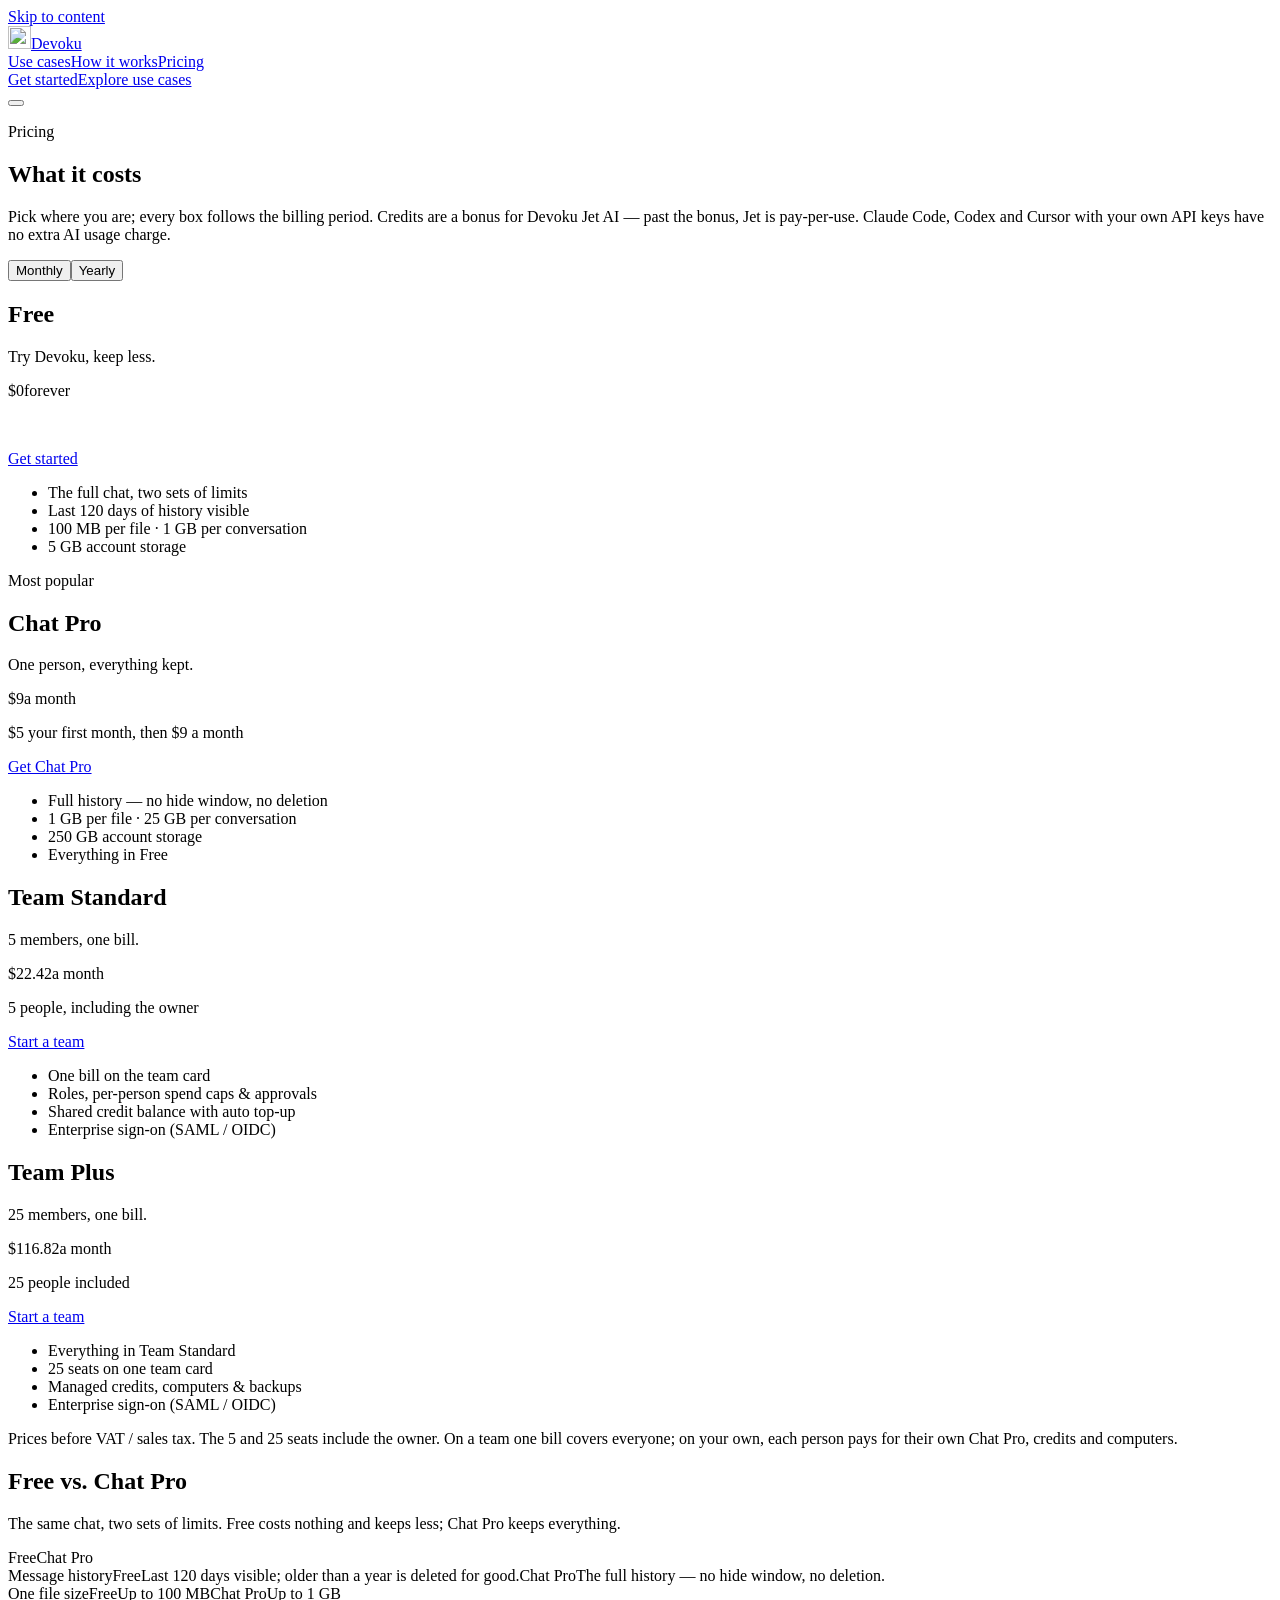
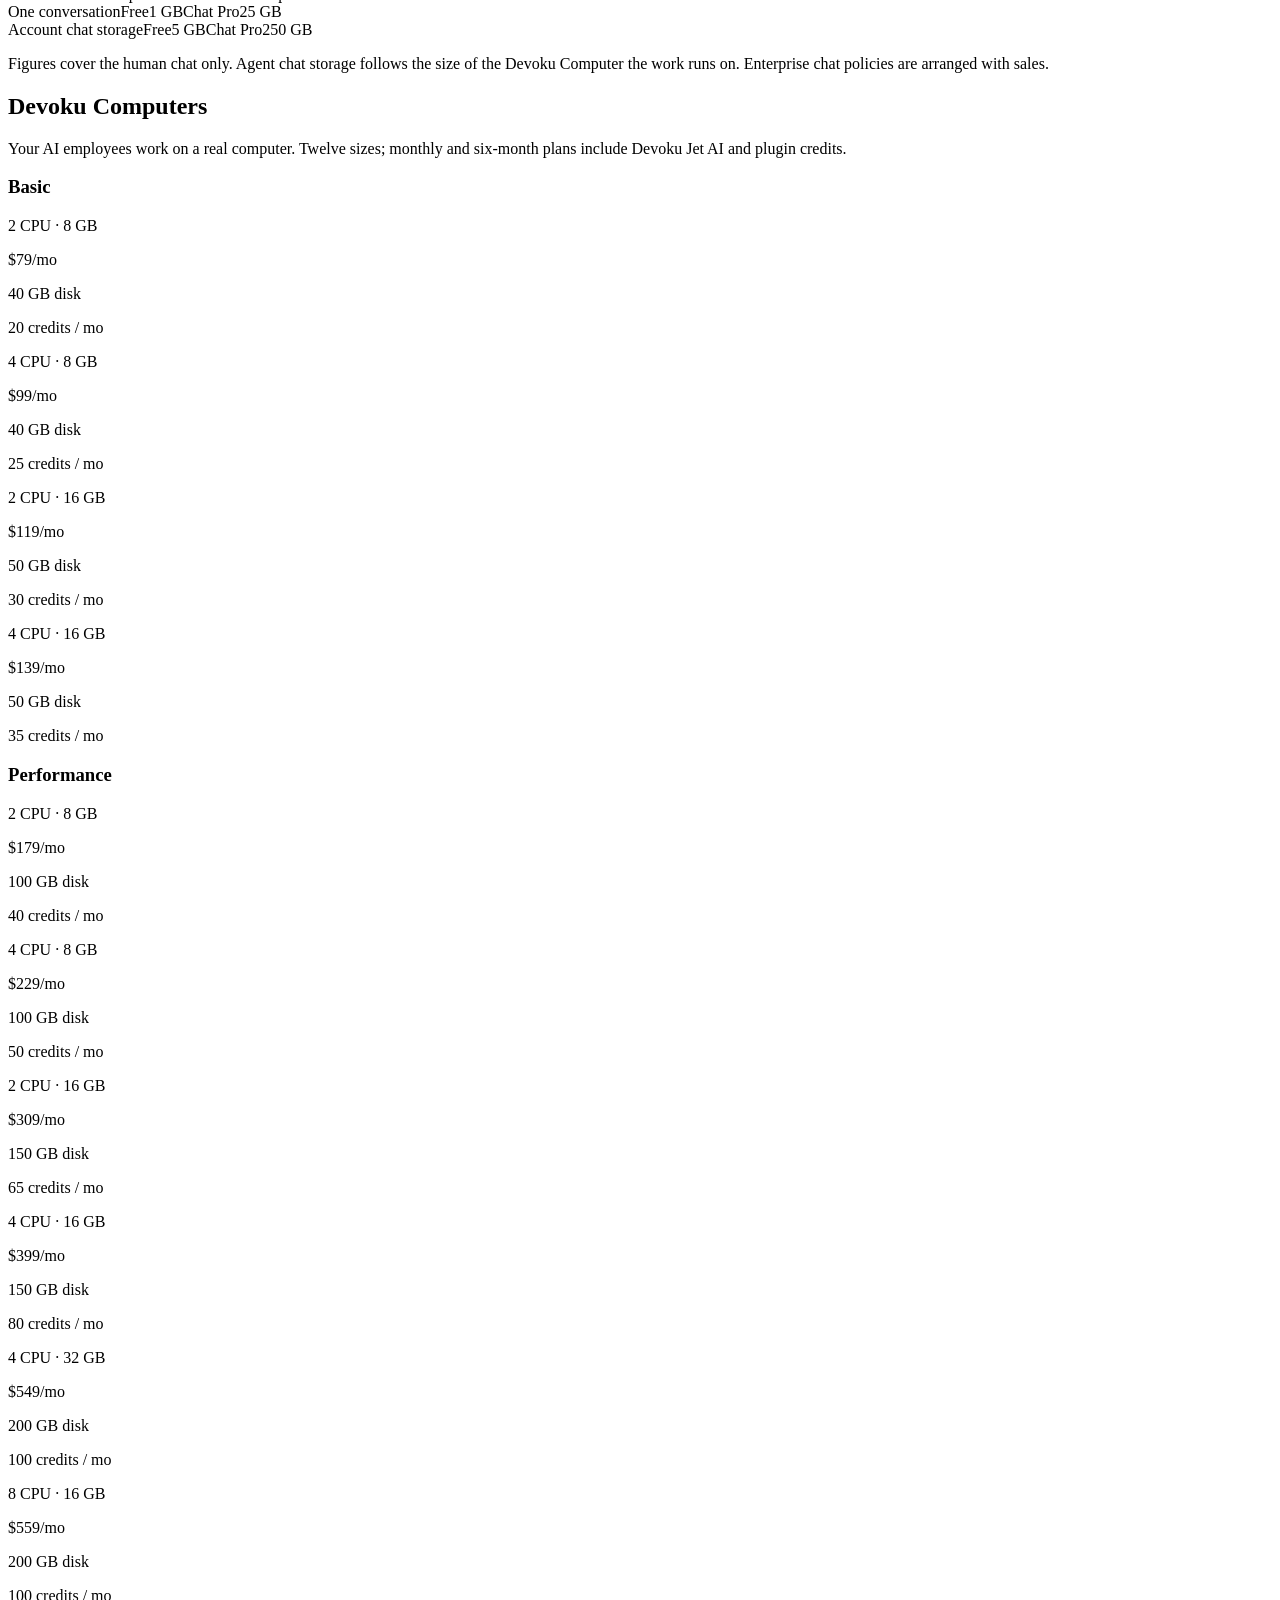
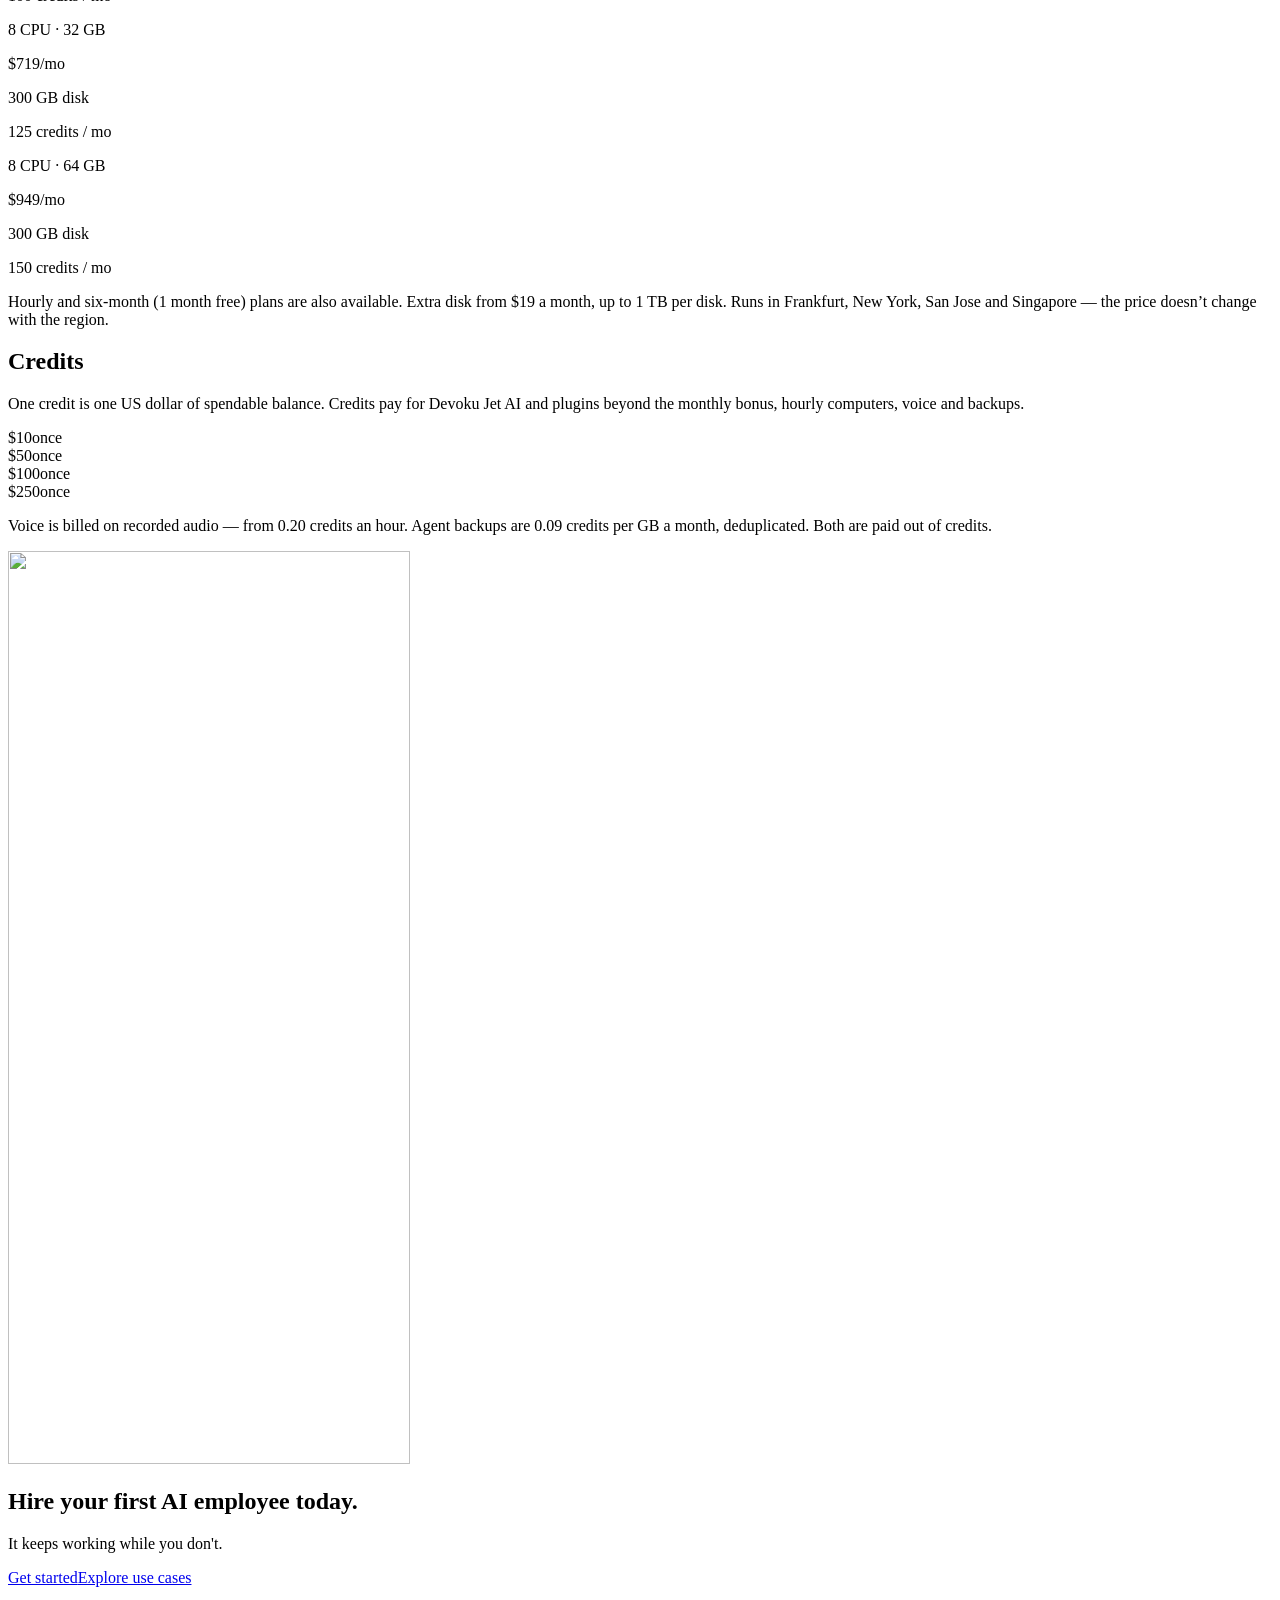
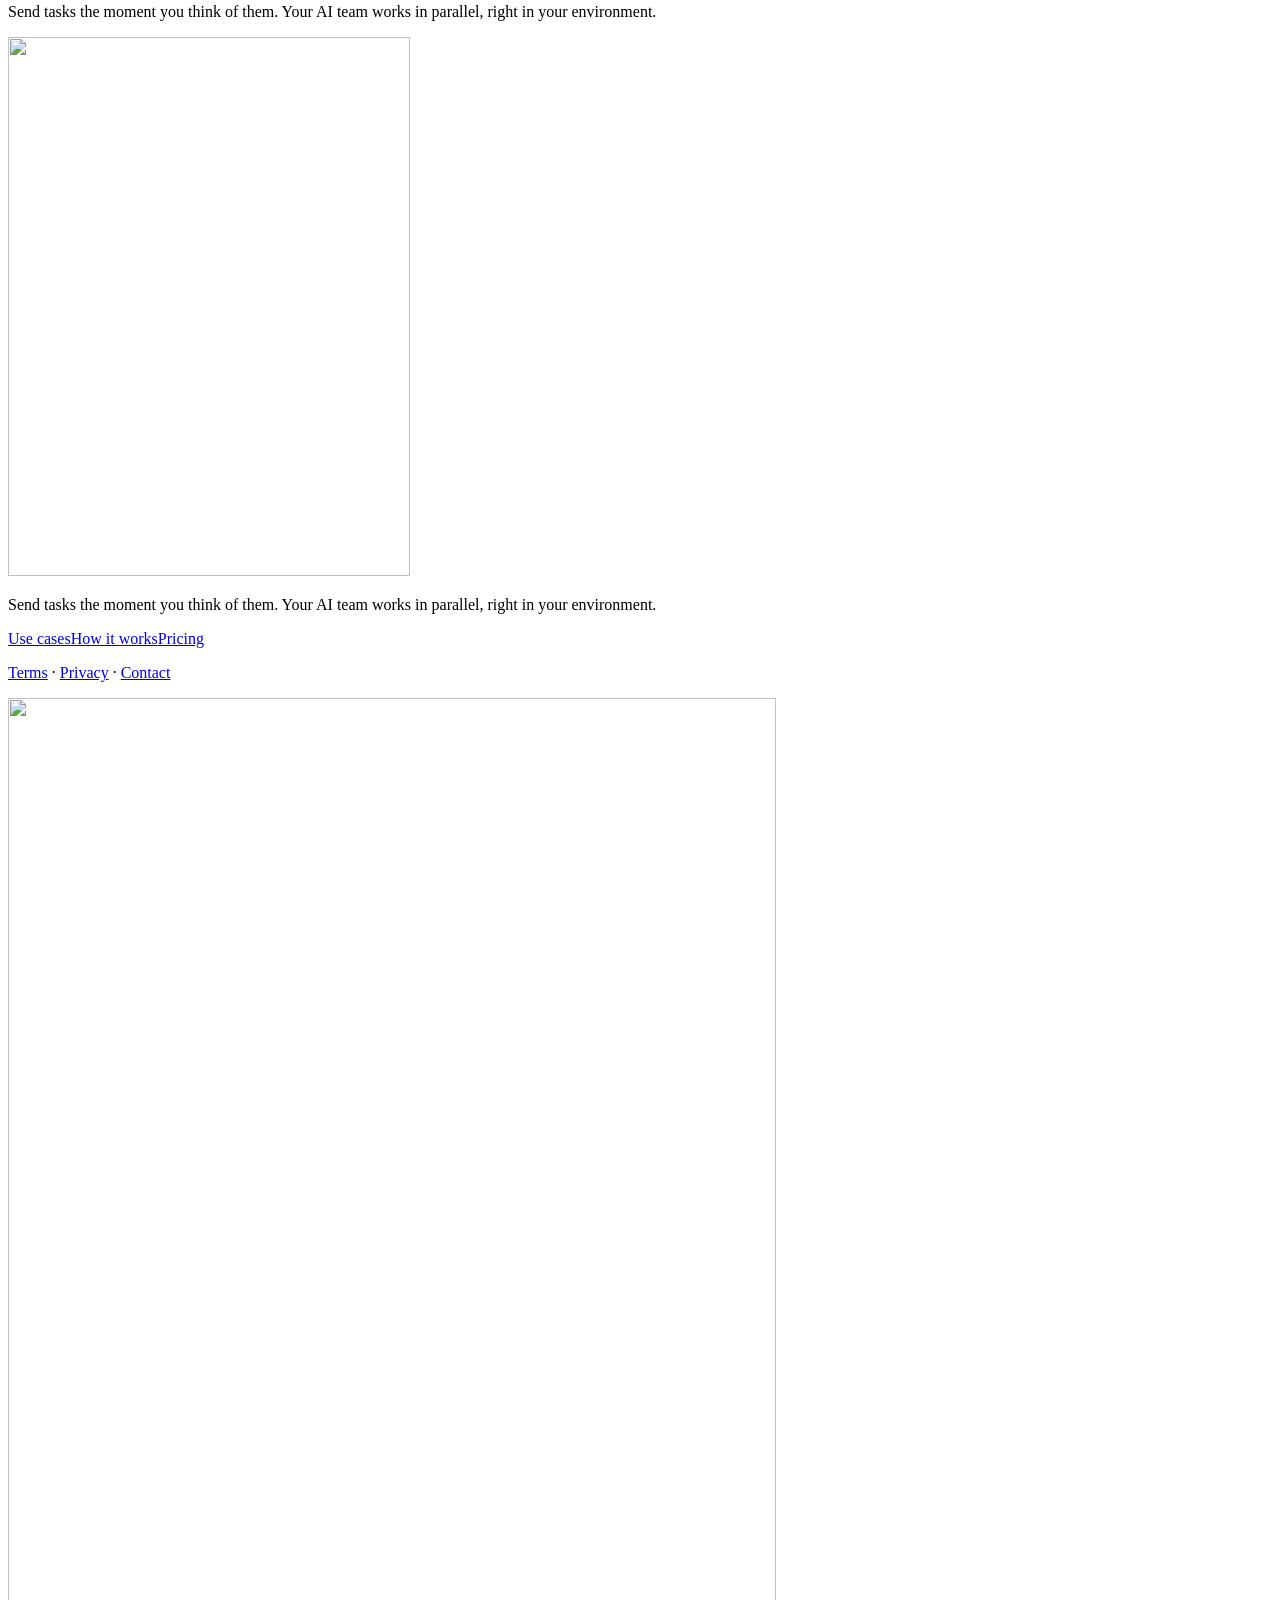
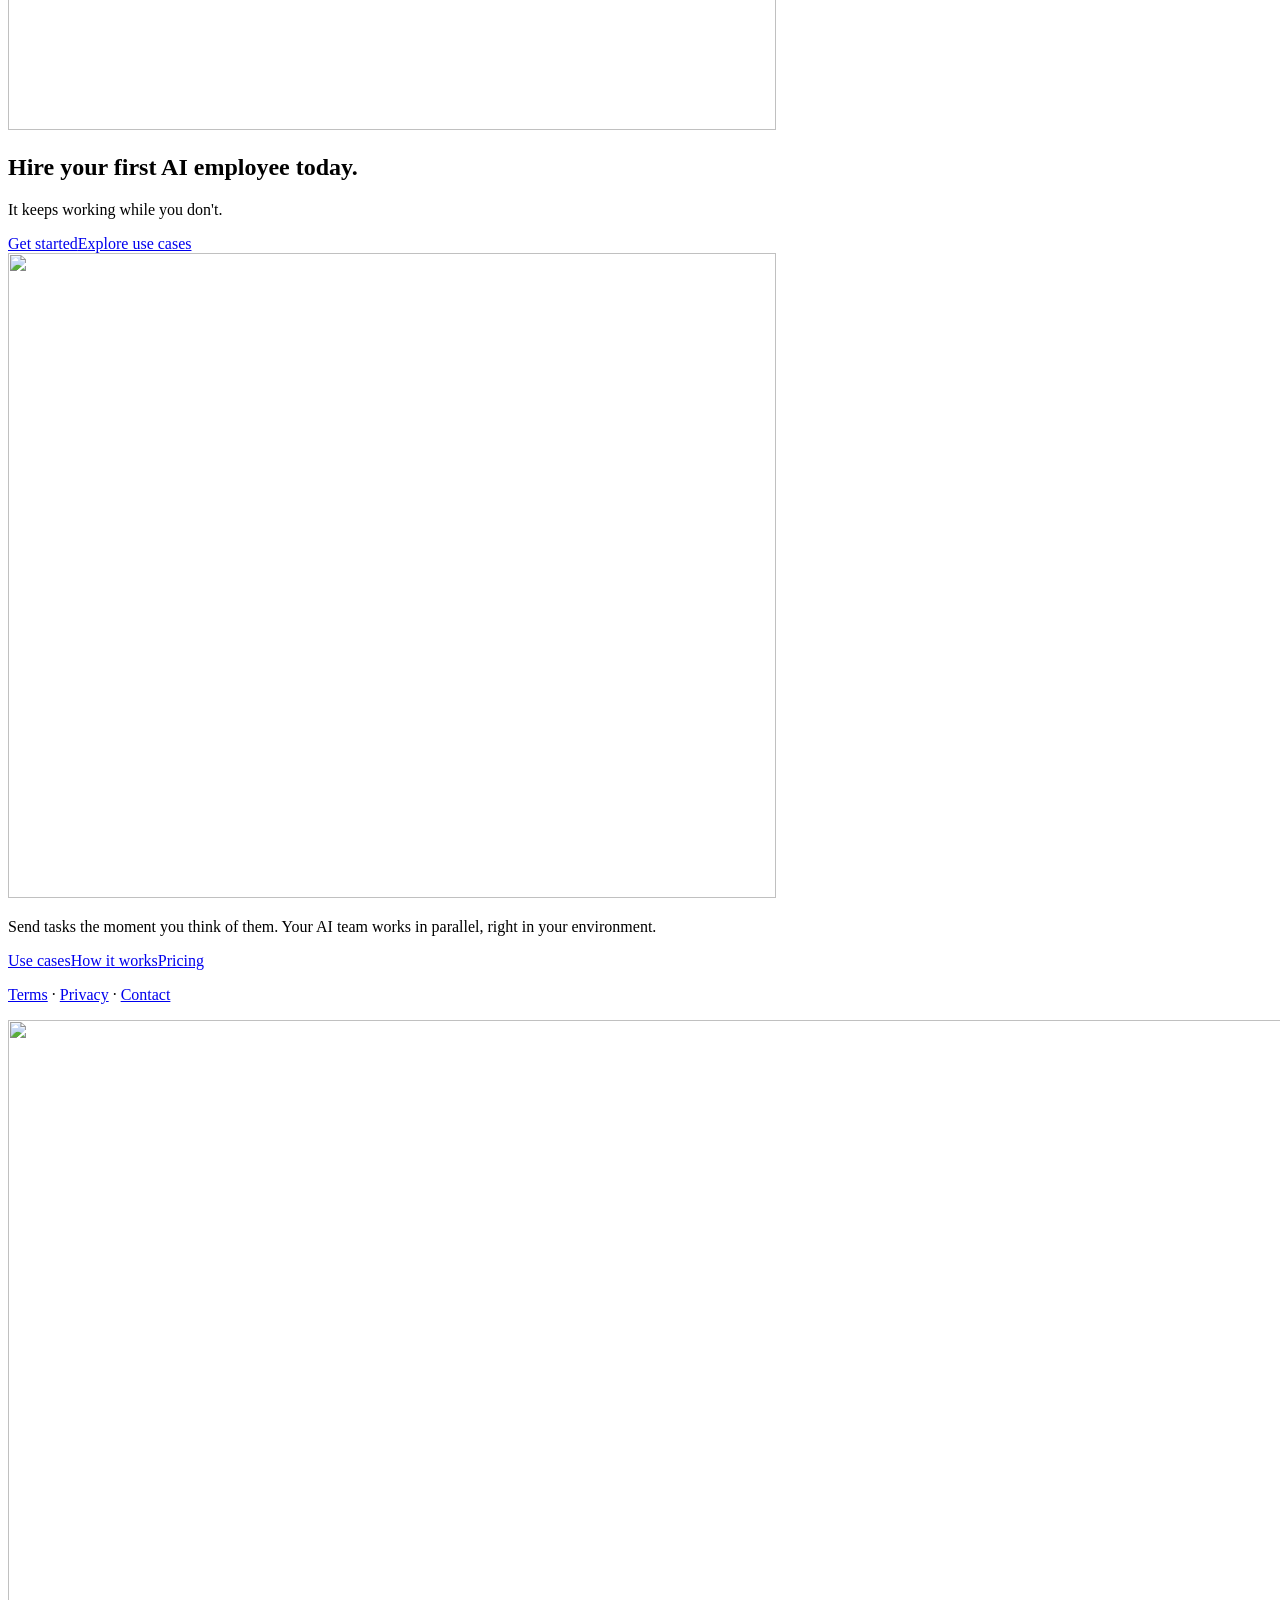
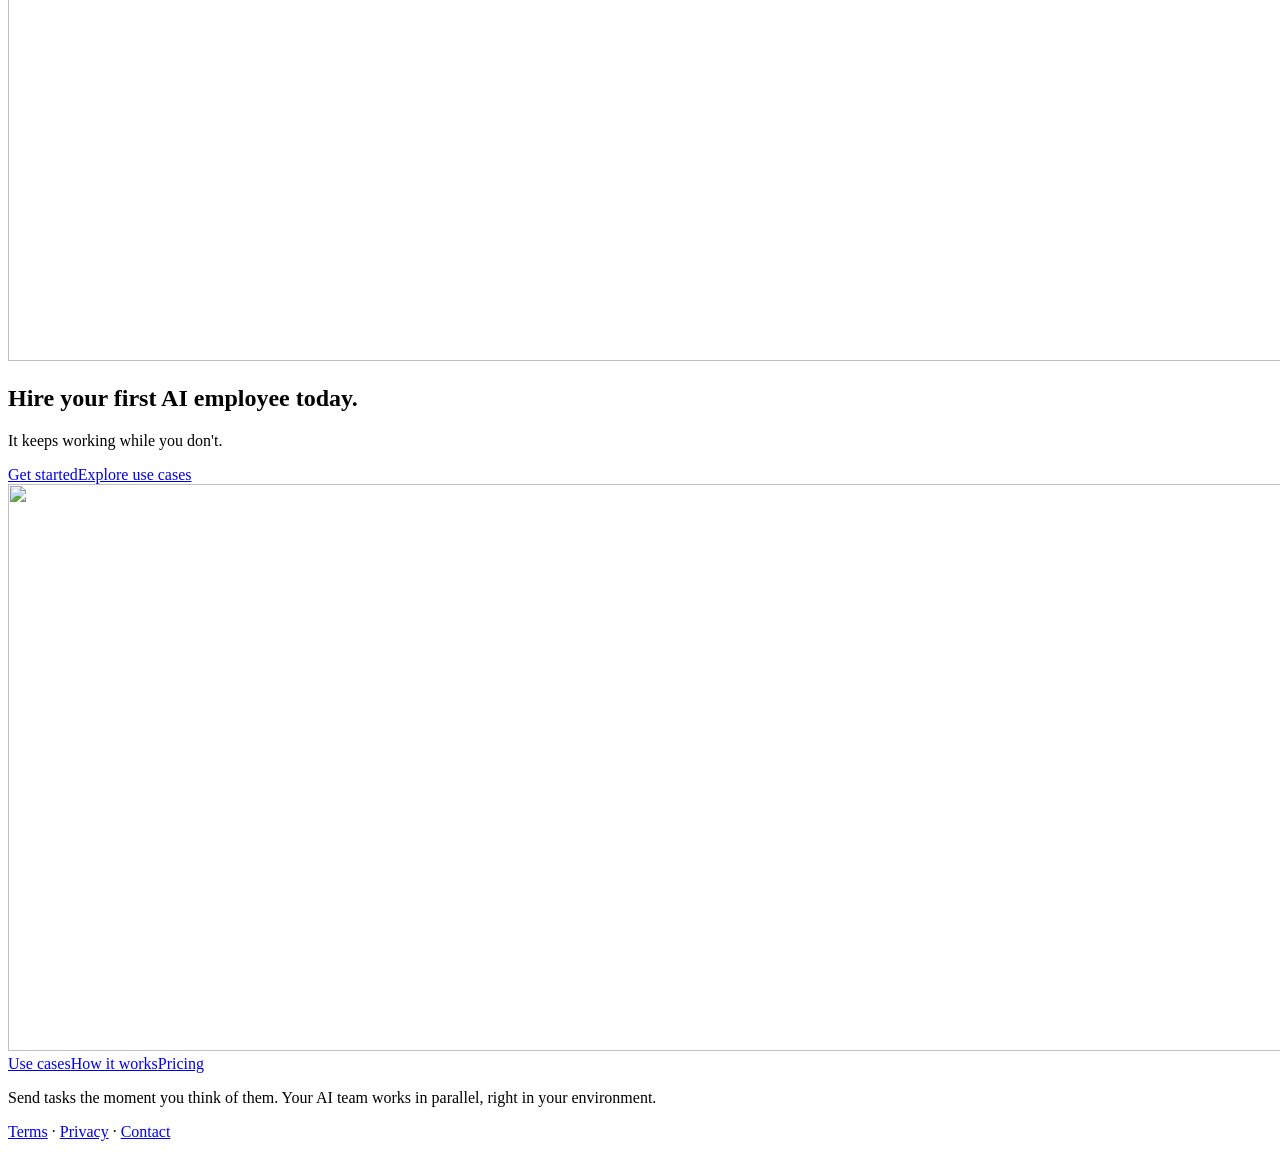
==== 2.0/pricing/index.html @ 7e895d82 "Deploy Devoku landing page" ====
<!DOCTYPE html><html lang="en"><head><meta charset="utf-8"><meta name="viewport" content="width=device-width, initial-scale=1, viewport-fit=cover"><title>Pricing — Devoku</title><meta name="description" content="What Devoku costs: Free chat, Chat Pro, team plans, Devoku Computers and credits. Pick where you are; every box follows the billing period."><meta name="robots" content="noindex"><meta name="theme-color" content="#ffffff"><meta name="color-scheme" content="light"><link rel="icon" href="/devoku-landing/2.0/logo-mark.svg" type="image/svg+xml"><link rel="preload" href="/devoku-landing/2.0/fonts/funnel-sans-latin.woff2" as="font" type="font/woff2" crossorigin><link rel="preload" href="/devoku-landing/2.0/fonts/google-sans-flex-latin.woff2" as="font" type="font/woff2" crossorigin><link rel="stylesheet" href="/devoku-landing/2.0/fonts/fonts.css"><link rel="stylesheet" href="/devoku-landing/2.0/assets/Bands.CSU2eIFT.css"><link rel="stylesheet" href="/devoku-landing/2.0/assets/pricing.DHDJeJPu.css"></head><body><a class="visually-hidden" href="#main">Skip to content</a><header class="hdr" id="top" data-astro-cid-fzpbxy5g><div class="hdr__bar" data-astro-cid-fzpbxy5g><a class="hdr__brand" href="/devoku-landing/2.0/" aria-label="Devoku — home" data-astro-cid-fzpbxy5g><img class="hdr__mark" src="/devoku-landing/2.0/logo-mark.svg" width="23" height="23" alt="" data-astro-cid-fzpbxy5g><span data-astro-cid-fzpbxy5g>Devoku</span></a><nav class="hdr__nav" aria-label="Main" data-astro-cid-fzpbxy5g><a href="/devoku-landing/2.0/#use-cases" data-astro-cid-fzpbxy5g>Use cases</a><a href="/devoku-landing/2.0/#how-it-works" data-astro-cid-fzpbxy5g>How it works</a><a href="/devoku-landing/2.0/pricing" data-astro-cid-fzpbxy5g>Pricing</a></nav><div class="hdr__actions" data-astro-cid-fzpbxy5g><a class="hdr__cta hdr__cta--dark" href="https://www.devoku.com/signup" data-astro-cid-fzpbxy5g>Get started</a><a class="hdr__cta hdr__cta--line" href="#use-cases" data-astro-cid-fzpbxy5g>Explore use cases</a></div><button class="hdr__menu" type="button" aria-label="Menu" aria-expanded="false" aria-controls="menu" data-menu-toggle data-astro-cid-fzpbxy5g><span data-astro-cid-fzpbxy5g></span><span data-astro-cid-fzpbxy5g></span><span data-astro-cid-fzpbxy5g></span></button></div><div class="hdr__drawer" id="menu" hidden data-astro-cid-fzpbxy5g><nav aria-label="Mobile" data-astro-cid-fzpbxy5g><a href="/devoku-landing/2.0/#use-cases" data-astro-cid-fzpbxy5g>Use cases</a><a href="/devoku-landing/2.0/#how-it-works" data-astro-cid-fzpbxy5g>How it works</a><a href="/devoku-landing/2.0/pricing" data-astro-cid-fzpbxy5g>Pricing</a><a class="hdr__drawer-cta" href="https://www.devoku.com/signup" data-astro-cid-fzpbxy5g>Get started</a></nav></div></header><script type="module">var e=document.querySelector(`[data-menu-toggle]`),t=document.getElementById(`menu`);if(e&&t){let n=n=>{t.hidden=!n,e.setAttribute(`aria-expanded`,String(n))};e.addEventListener(`click`,()=>n(e.getAttribute(`aria-expanded`)!==`true`)),t.addEventListener(`click`,e=>{e.target.closest(`a`)&&n(!1)}),document.addEventListener(`keydown`,e=>{e.key===`Escape`&&n(!1)}),matchMedia(`(min-width: 1024px)`).addEventListener(`change`,e=>{e.matches&&n(!1)})}</script><main id="main" class="pricing" data-billing="monthly" data-astro-cid-u3mqw4ek><!-- ───────────────────────── hero ───────────────────────── --><section class="shell phero" aria-labelledby="pricing-title" data-astro-cid-u3mqw4ek><p class="eyebrow" data-astro-cid-u3mqw4ek>Pricing</p><h1 class="phero__title" id="pricing-title" data-astro-cid-u3mqw4ek>What it costs</h1><p class="phero__sub" data-astro-cid-u3mqw4ek>Pick where you are; every box follows the billing period. Credits are a bonus for Devoku&nbsp;Jet AI — past the bonus, Jet is pay&#8209;per&#8209;use. Claude&nbsp;Code, Codex and Cursor with your own API keys have no extra AI usage charge.</p><div class="toggle" role="group" aria-label="Billing period" data-astro-cid-u3mqw4ek><button type="button" class="toggle__opt is-on" data-billing-set="monthly" aria-pressed="true" data-astro-cid-u3mqw4ek>Monthly</button><button type="button" class="toggle__opt" data-billing-set="yearly" aria-pressed="false" data-astro-cid-u3mqw4ek>Yearly</button></div></section><!-- ──────────────────────── plans ───────────────────────── --><section class="shell plans" aria-label="Plans" data-astro-cid-u3mqw4ek><article class="plan" data-astro-cid-u3mqw4ek><h2 class="plan__name" data-astro-cid-u3mqw4ek>Free</h2><p class="plan__tag" data-astro-cid-u3mqw4ek>Try Devoku, keep less.</p><div class="plan__price" data-astro-cid-u3mqw4ek><span class="plan__amt" data-m data-astro-cid-u3mqw4ek>$0</span><span class="plan__amt" data-y hidden data-astro-cid-u3mqw4ek>$0</span><span class="plan__per" data-astro-cid-u3mqw4ek>forever</span></div><p class="plan__note" aria-hidden="true" data-astro-cid-u3mqw4ek>&nbsp;</p><a class="btn btn--line" href="https://www.devoku.com/signup" data-astro-cid-u3mqw4ek>Get started</a><ul class="plan__list" data-astro-cid-u3mqw4ek><li data-astro-cid-u3mqw4ek>The full chat, two sets of limits</li><li data-astro-cid-u3mqw4ek>Last 120 days of history visible</li><li data-astro-cid-u3mqw4ek>100 MB per file · 1 GB per conversation</li><li data-astro-cid-u3mqw4ek>5 GB account storage</li></ul></article><article class="plan plan--featured" data-astro-cid-u3mqw4ek><span class="plan__flag" data-astro-cid-u3mqw4ek>Most popular</span><h2 class="plan__name" data-astro-cid-u3mqw4ek>Chat Pro</h2><p class="plan__tag" data-astro-cid-u3mqw4ek>One person, everything kept.</p><div class="plan__price" data-astro-cid-u3mqw4ek><span class="plan__amt" data-m data-astro-cid-u3mqw4ek>$9</span><span class="plan__amt" data-y hidden data-astro-cid-u3mqw4ek>$49</span><span class="plan__per" data-astro-cid-u3mqw4ek><span data-m data-astro-cid-u3mqw4ek>a month</span><span data-y hidden data-astro-cid-u3mqw4ek>a year</span></span></div><p class="plan__note" data-astro-cid-u3mqw4ek><span data-m data-astro-cid-u3mqw4ek>$5 your first month, then $9 a month</span><span data-y hidden data-astro-cid-u3mqw4ek>billed yearly</span></p><a class="btn btn--dark" href="https://www.devoku.com/signup" data-astro-cid-u3mqw4ek>Get Chat Pro</a><ul class="plan__list" data-astro-cid-u3mqw4ek><li data-astro-cid-u3mqw4ek>Full history — no hide window, no deletion</li><li data-astro-cid-u3mqw4ek>1 GB per file · 25 GB per conversation</li><li data-astro-cid-u3mqw4ek>250 GB account storage</li><li data-astro-cid-u3mqw4ek>Everything in Free</li></ul></article><article class="plan" data-astro-cid-u3mqw4ek><h2 class="plan__name" data-astro-cid-u3mqw4ek>Team Standard</h2><p class="plan__tag" data-astro-cid-u3mqw4ek>5 members, one bill.</p><div class="plan__price" data-astro-cid-u3mqw4ek><span class="plan__amt" data-m data-astro-cid-u3mqw4ek>$22.42</span><span class="plan__amt" data-y hidden data-astro-cid-u3mqw4ek>$228</span><span class="plan__per" data-astro-cid-u3mqw4ek><span data-m data-astro-cid-u3mqw4ek>a month</span><span data-y hidden data-astro-cid-u3mqw4ek>a year</span></span></div><p class="plan__note" data-astro-cid-u3mqw4ek>5 people, including the owner</p><a class="btn btn--line" href="https://www.devoku.com/signup" data-astro-cid-u3mqw4ek>Start a team</a><ul class="plan__list" data-astro-cid-u3mqw4ek><li data-astro-cid-u3mqw4ek>One bill on the team card</li><li data-astro-cid-u3mqw4ek>Roles, per-person spend caps &amp; approvals</li><li data-astro-cid-u3mqw4ek>Shared credit balance with auto top-up</li><li data-astro-cid-u3mqw4ek>Enterprise sign-on (SAML / OIDC)</li></ul></article><article class="plan" data-astro-cid-u3mqw4ek><h2 class="plan__name" data-astro-cid-u3mqw4ek>Team Plus</h2><p class="plan__tag" data-astro-cid-u3mqw4ek>25 members, one bill.</p><div class="plan__price" data-astro-cid-u3mqw4ek><span class="plan__amt" data-m data-astro-cid-u3mqw4ek>$116.82</span><span class="plan__amt" data-y hidden data-astro-cid-u3mqw4ek>$1,188</span><span class="plan__per" data-astro-cid-u3mqw4ek><span data-m data-astro-cid-u3mqw4ek>a month</span><span data-y hidden data-astro-cid-u3mqw4ek>a year</span></span></div><p class="plan__note" data-astro-cid-u3mqw4ek>25 people included</p><a class="btn btn--line" href="https://www.devoku.com/signup" data-astro-cid-u3mqw4ek>Start a team</a><ul class="plan__list" data-astro-cid-u3mqw4ek><li data-astro-cid-u3mqw4ek>Everything in Team Standard</li><li data-astro-cid-u3mqw4ek>25 seats on one team card</li><li data-astro-cid-u3mqw4ek>Managed credits, computers &amp; backups</li><li data-astro-cid-u3mqw4ek>Enterprise sign-on (SAML / OIDC)</li></ul></article></section><p class="shell fineprint" data-astro-cid-u3mqw4ek>Prices before VAT / sales tax. The 5 and 25 seats include the owner. On a team one bill covers everyone; on your own, each person pays for their own Chat&nbsp;Pro, credits and computers.</p><!-- ─────────────────── free vs chat pro ─────────────────── --><section class="shell compare" aria-labelledby="compare-title" data-astro-cid-u3mqw4ek><h2 class="sect__title" id="compare-title" data-astro-cid-u3mqw4ek>Free vs. Chat Pro</h2><p class="sect__lead" data-astro-cid-u3mqw4ek>The same chat, two sets of limits. Free costs nothing and keeps less; Chat&nbsp;Pro keeps everything.</p><div class="ctable" role="table" data-astro-cid-u3mqw4ek><div class="ctable__head" role="row" data-astro-cid-u3mqw4ek><span role="columnheader" data-astro-cid-u3mqw4ek></span><span role="columnheader" data-astro-cid-u3mqw4ek>Free</span><span role="columnheader" data-astro-cid-u3mqw4ek>Chat Pro</span></div><div class="ctable__row" role="row" data-astro-cid-u3mqw4ek><span class="ctable__k" role="rowheader" data-astro-cid-u3mqw4ek>Message history</span><span class="ctable__v" role="cell" data-astro-cid-u3mqw4ek><span class="ctable__m" data-astro-cid-u3mqw4ek>Free</span>Last 120 days visible; older than a year is deleted for good.</span><span class="ctable__v ctable__v--pro" role="cell" data-astro-cid-u3mqw4ek><span class="ctable__m" data-astro-cid-u3mqw4ek>Chat Pro</span>The full history — no hide window, no deletion.</span></div><div class="ctable__row" role="row" data-astro-cid-u3mqw4ek><span class="ctable__k" role="rowheader" data-astro-cid-u3mqw4ek>One file size</span><span class="ctable__v" role="cell" data-astro-cid-u3mqw4ek><span class="ctable__m" data-astro-cid-u3mqw4ek>Free</span>Up to 100 MB</span><span class="ctable__v ctable__v--pro" role="cell" data-astro-cid-u3mqw4ek><span class="ctable__m" data-astro-cid-u3mqw4ek>Chat Pro</span>Up to 1 GB</span></div><div class="ctable__row" role="row" data-astro-cid-u3mqw4ek><span class="ctable__k" role="rowheader" data-astro-cid-u3mqw4ek>One conversation</span><span class="ctable__v" role="cell" data-astro-cid-u3mqw4ek><span class="ctable__m" data-astro-cid-u3mqw4ek>Free</span>1 GB</span><span class="ctable__v ctable__v--pro" role="cell" data-astro-cid-u3mqw4ek><span class="ctable__m" data-astro-cid-u3mqw4ek>Chat Pro</span>25 GB</span></div><div class="ctable__row" role="row" data-astro-cid-u3mqw4ek><span class="ctable__k" role="rowheader" data-astro-cid-u3mqw4ek>Account chat storage</span><span class="ctable__v" role="cell" data-astro-cid-u3mqw4ek><span class="ctable__m" data-astro-cid-u3mqw4ek>Free</span>5 GB</span><span class="ctable__v ctable__v--pro" role="cell" data-astro-cid-u3mqw4ek><span class="ctable__m" data-astro-cid-u3mqw4ek>Chat Pro</span>250 GB</span></div></div><p class="fineprint fineprint--flush" data-astro-cid-u3mqw4ek>Figures cover the human chat only. Agent chat storage follows the size of the Devoku&nbsp;Computer the work runs on. Enterprise chat policies are arranged with sales.</p></section><!-- ───────────────────── computers ──────────────────────── --><section class="shell computers" aria-labelledby="computers-title" data-astro-cid-u3mqw4ek><h2 class="sect__title" id="computers-title" data-astro-cid-u3mqw4ek>Devoku Computers</h2><p class="sect__lead" data-astro-cid-u3mqw4ek>Your AI employees work on a real computer. Twelve sizes; monthly and six‑month plans include Devoku&nbsp;Jet AI and plugin credits.</p><h3 class="group__title" data-astro-cid-u3mqw4ek>Basic</h3><div class="cgrid" data-astro-cid-u3mqw4ek><article class="cmp" data-astro-cid-u3mqw4ek><p class="cmp__cpu" data-astro-cid-u3mqw4ek>2 CPU · 8 GB</p><p class="cmp__price" data-astro-cid-u3mqw4ek>$79<span data-astro-cid-u3mqw4ek>/mo</span></p><p class="cmp__meta" data-astro-cid-u3mqw4ek>40 GB disk</p><p class="cmp__credits" data-astro-cid-u3mqw4ek>20 credits / mo</p></article><article class="cmp" data-astro-cid-u3mqw4ek><p class="cmp__cpu" data-astro-cid-u3mqw4ek>4 CPU · 8 GB</p><p class="cmp__price" data-astro-cid-u3mqw4ek>$99<span data-astro-cid-u3mqw4ek>/mo</span></p><p class="cmp__meta" data-astro-cid-u3mqw4ek>40 GB disk</p><p class="cmp__credits" data-astro-cid-u3mqw4ek>25 credits / mo</p></article><article class="cmp" data-astro-cid-u3mqw4ek><p class="cmp__cpu" data-astro-cid-u3mqw4ek>2 CPU · 16 GB</p><p class="cmp__price" data-astro-cid-u3mqw4ek>$119<span data-astro-cid-u3mqw4ek>/mo</span></p><p class="cmp__meta" data-astro-cid-u3mqw4ek>50 GB disk</p><p class="cmp__credits" data-astro-cid-u3mqw4ek>30 credits / mo</p></article><article class="cmp" data-astro-cid-u3mqw4ek><p class="cmp__cpu" data-astro-cid-u3mqw4ek>4 CPU · 16 GB</p><p class="cmp__price" data-astro-cid-u3mqw4ek>$139<span data-astro-cid-u3mqw4ek>/mo</span></p><p class="cmp__meta" data-astro-cid-u3mqw4ek>50 GB disk</p><p class="cmp__credits" data-astro-cid-u3mqw4ek>35 credits / mo</p></article></div><h3 class="group__title" data-astro-cid-u3mqw4ek>Performance</h3><div class="cgrid" data-astro-cid-u3mqw4ek><article class="cmp" data-astro-cid-u3mqw4ek><p class="cmp__cpu" data-astro-cid-u3mqw4ek>2 CPU · 8 GB</p><p class="cmp__price" data-astro-cid-u3mqw4ek>$179<span data-astro-cid-u3mqw4ek>/mo</span></p><p class="cmp__meta" data-astro-cid-u3mqw4ek>100 GB disk</p><p class="cmp__credits" data-astro-cid-u3mqw4ek>40 credits / mo</p></article><article class="cmp" data-astro-cid-u3mqw4ek><p class="cmp__cpu" data-astro-cid-u3mqw4ek>4 CPU · 8 GB</p><p class="cmp__price" data-astro-cid-u3mqw4ek>$229<span data-astro-cid-u3mqw4ek>/mo</span></p><p class="cmp__meta" data-astro-cid-u3mqw4ek>100 GB disk</p><p class="cmp__credits" data-astro-cid-u3mqw4ek>50 credits / mo</p></article><article class="cmp" data-astro-cid-u3mqw4ek><p class="cmp__cpu" data-astro-cid-u3mqw4ek>2 CPU · 16 GB</p><p class="cmp__price" data-astro-cid-u3mqw4ek>$309<span data-astro-cid-u3mqw4ek>/mo</span></p><p class="cmp__meta" data-astro-cid-u3mqw4ek>150 GB disk</p><p class="cmp__credits" data-astro-cid-u3mqw4ek>65 credits / mo</p></article><article class="cmp" data-astro-cid-u3mqw4ek><p class="cmp__cpu" data-astro-cid-u3mqw4ek>4 CPU · 16 GB</p><p class="cmp__price" data-astro-cid-u3mqw4ek>$399<span data-astro-cid-u3mqw4ek>/mo</span></p><p class="cmp__meta" data-astro-cid-u3mqw4ek>150 GB disk</p><p class="cmp__credits" data-astro-cid-u3mqw4ek>80 credits / mo</p></article><article class="cmp" data-astro-cid-u3mqw4ek><p class="cmp__cpu" data-astro-cid-u3mqw4ek>4 CPU · 32 GB</p><p class="cmp__price" data-astro-cid-u3mqw4ek>$549<span data-astro-cid-u3mqw4ek>/mo</span></p><p class="cmp__meta" data-astro-cid-u3mqw4ek>200 GB disk</p><p class="cmp__credits" data-astro-cid-u3mqw4ek>100 credits / mo</p></article><article class="cmp" data-astro-cid-u3mqw4ek><p class="cmp__cpu" data-astro-cid-u3mqw4ek>8 CPU · 16 GB</p><p class="cmp__price" data-astro-cid-u3mqw4ek>$559<span data-astro-cid-u3mqw4ek>/mo</span></p><p class="cmp__meta" data-astro-cid-u3mqw4ek>200 GB disk</p><p class="cmp__credits" data-astro-cid-u3mqw4ek>100 credits / mo</p></article><article class="cmp" data-astro-cid-u3mqw4ek><p class="cmp__cpu" data-astro-cid-u3mqw4ek>8 CPU · 32 GB</p><p class="cmp__price" data-astro-cid-u3mqw4ek>$719<span data-astro-cid-u3mqw4ek>/mo</span></p><p class="cmp__meta" data-astro-cid-u3mqw4ek>300 GB disk</p><p class="cmp__credits" data-astro-cid-u3mqw4ek>125 credits / mo</p></article><article class="cmp" data-astro-cid-u3mqw4ek><p class="cmp__cpu" data-astro-cid-u3mqw4ek>8 CPU · 64 GB</p><p class="cmp__price" data-astro-cid-u3mqw4ek>$949<span data-astro-cid-u3mqw4ek>/mo</span></p><p class="cmp__meta" data-astro-cid-u3mqw4ek>300 GB disk</p><p class="cmp__credits" data-astro-cid-u3mqw4ek>150 credits / mo</p></article></div><p class="fineprint fineprint--flush" data-astro-cid-u3mqw4ek>Hourly and six‑month (1 month free) plans are also available. Extra disk from $19 a month, up to 1 TB per disk. Runs in Frankfurt, New York, San&nbsp;Jose and Singapore — the price doesn’t change with the region.</p></section><!-- ────────────────────── credits ───────────────────────── --><section class="shell credits" aria-labelledby="credits-title" data-astro-cid-u3mqw4ek><h2 class="sect__title" id="credits-title" data-astro-cid-u3mqw4ek>Credits</h2><p class="sect__lead" data-astro-cid-u3mqw4ek>One credit is one US dollar of spendable balance. Credits pay for Devoku&nbsp;Jet AI and plugins beyond the monthly bonus, hourly computers, voice and backups.</p><div class="pack" data-astro-cid-u3mqw4ek><article class="pack__item" data-astro-cid-u3mqw4ek><span class="pack__amt" data-astro-cid-u3mqw4ek>$10</span><span class="pack__per" data-astro-cid-u3mqw4ek>once</span></article><article class="pack__item" data-astro-cid-u3mqw4ek><span class="pack__amt" data-astro-cid-u3mqw4ek>$50</span><span class="pack__per" data-astro-cid-u3mqw4ek>once</span></article><article class="pack__item" data-astro-cid-u3mqw4ek><span class="pack__amt" data-astro-cid-u3mqw4ek>$100</span><span class="pack__per" data-astro-cid-u3mqw4ek>once</span></article><article class="pack__item" data-astro-cid-u3mqw4ek><span class="pack__amt" data-astro-cid-u3mqw4ek>$250</span><span class="pack__per" data-astro-cid-u3mqw4ek>once</span></article></div><p class="fineprint fineprint--flush" data-astro-cid-u3mqw4ek>Voice is billed on recorded audio — from 0.20 credits an hour. Agent backups are 0.09 credits per GB a month, deduplicated. Both are paid out of credits.</p></section></main><div class="set set--mobile" style="--fw:402" data-bp="mobile" data-astro-cid-eqzl5cdu><section class="band" id="cta-mobile" aria-label="cta" data-astro-cid-eqzl5cdu><img src="/devoku-landing/2.0/art/bands/mobile-cta.webp?v=1795085607283" width="402" height="913" alt="" fetchpriority="low" decoding="async" data-astro-cid-eqzl5cdu><h2 class="band__t" style="--x:43.2;--y:103;--w:315;--h:87;--fs:48;--lh:60;--ls:-0.96;--col:#1e1e1e;--wt:500;--al:center;--ff:'Funnel Sans';--one:0;--shrink:0;--mix:0" data-astro-cid-eqzl5cdu="true">Hire your first AI employee today.</h2><p class="band__t" style="--x:19;--y:283;--w:363.1;--h:43.4;--fs:20;--lh:64;--ls:-0.4;--col:#1e1e1e;--wt:500;--al:center;--ff:'Funnel Sans';--one:1;--shrink:0;--mix:0" data-astro-cid-eqzl5cdu="true">It keeps working while you don&#39;t.</p><a class="band__t band__t--hit band__t--btn" href="https://www.devoku.com/signup" style="--x:36.2;--y:345.4;--w:120;--h:46;--fs:16;--lh:20.03;--ls:0;--col:#ffffff;--wt:500;--al:left;--ff:'Google Sans Flex';--one:1;--shrink:0;--mix:0" data-astro-cid-eqzl5cdu>Get started</a><a class="band__t band__t--hit band__t--btn" href="/devoku-landing/2.0/#use-cases" style="--x:198.2;--y:345.4;--w:167;--h:46;--fs:16;--lh:20.03;--ls:0;--col:#000000;--wt:500;--al:left;--ff:'Google Sans Flex';--one:1;--shrink:0;--mix:0" data-astro-cid-eqzl5cdu>Explore use cases</a><p class="band__t" style="--x:25;--y:908;--w:333;--h:90;--fs:16;--lh:30;--ls:0;--col:#525252;--wt:400;--al:left;--ff:'Funnel Sans';--one:0;--shrink:0;--mix:0" data-astro-cid-eqzl5cdu="true">Send tasks the moment you think of them. Your AI team works in parallel, right in your environment.</p></section><section class="band band--bleed" id="footer-mobile" aria-label="footer" style="--fill:url('/devoku-landing/2.0/art/bands/mobile-footer.webp?v=1795085607283')" data-astro-cid-eqzl5cdu><span class="band__fill band__fill--l" aria-hidden="true" data-astro-cid-eqzl5cdu></span><span class="band__fill band__fill--r" aria-hidden="true" data-astro-cid-eqzl5cdu></span><img src="/devoku-landing/2.0/art/bands/mobile-footer.webp?v=1795085607283" width="402" height="539" alt="" fetchpriority="low" decoding="async" data-astro-cid-eqzl5cdu><p class="band__t" style="--x:25;--y:-5;--w:333;--h:90;--fs:16;--lh:30;--ls:0;--col:#525252;--wt:400;--al:left;--ff:'Funnel Sans';--one:0;--shrink:0;--mix:0" data-astro-cid-eqzl5cdu="true">Send tasks the moment you think of them. Your AI team works in parallel, right in your environment.</p><nav class="band__t band__footnav" style="--x:25;--y:208;--w:108;--h:120;--fs:18;--lh:40;--ls:0;--col:#000000;--wt:500;--al:left;--ff:'Google Sans Flex';--one:0;--shrink:0;--mix:0" aria-label="Footer" data-astro-cid-eqzl5cdu><a href="/devoku-landing/2.0/#use-cases" data-astro-cid-eqzl5cdu>Use cases</a><a href="/devoku-landing/2.0/#how-it-works" data-astro-cid-eqzl5cdu>How it works</a><a href="/devoku-landing/2.0/pricing" data-astro-cid-eqzl5cdu>Pricing</a></nav><p class="band__t band__legal" style="--x:118;--y:499;--w:158;--h:40;--fs:13;--lh:40;--ls:0;--col:#ffffff;--wt:500;--al:left;--ff:'Google Sans Flex';--one:1;--shrink:1;--mix:0" data-astro-cid-eqzl5cdu><a href="https://www.devoku.com/terms" data-astro-cid-eqzl5cdu>Terms</a><span class="band__dot" data-astro-cid-eqzl5cdu> · </span><a href="https://www.devoku.com/privacy" data-astro-cid-eqzl5cdu>Privacy</a><span class="band__dot" data-astro-cid-eqzl5cdu> · </span><a href="https://www.devoku.com/contact" data-astro-cid-eqzl5cdu>Contact</a></p></section></div><div class="set set--tablet" style="--fw:768.0007113123465" data-bp="tablet" data-astro-cid-eqzl5cdu><section class="band" id="cta-tablet" aria-label="cta" data-astro-cid-eqzl5cdu><img src="/devoku-landing/2.0/art/bands/tablet-cta.webp?v=1795085607283" width="768.0007113123465" height="1032" alt="" fetchpriority="low" decoding="async" data-astro-cid-eqzl5cdu><h2 class="band__t" style="--x:229.2;--y:347;--w:315;--h:87;--fs:48;--lh:60;--ls:-0.96;--col:#1e1e1e;--wt:500;--al:center;--ff:'Funnel Sans';--one:0;--shrink:0;--mix:0" data-astro-cid-eqzl5cdu="true">Hire your first AI employee today.</h2><p class="band__t" style="--x:205;--y:527;--w:363.1;--h:43.4;--fs:20;--lh:64;--ls:-0.4;--col:#1e1e1e;--wt:500;--al:center;--ff:'Funnel Sans';--one:1;--shrink:0;--mix:0" data-astro-cid-eqzl5cdu="true">It keeps working while you don&#39;t.</p><a class="band__t band__t--hit band__t--btn" href="https://www.devoku.com/signup" style="--x:222.2;--y:601.4;--w:120;--h:46;--fs:16;--lh:20.03;--ls:0;--col:#ffffff;--wt:500;--al:left;--ff:'Google Sans Flex';--one:1;--shrink:0;--mix:0" data-astro-cid-eqzl5cdu>Get started</a><a class="band__t band__t--hit band__t--btn" href="/devoku-landing/2.0/#use-cases" style="--x:384.2;--y:601.4;--w:167;--h:46;--fs:16;--lh:20.03;--ls:0;--col:#000000;--wt:500;--al:left;--ff:'Google Sans Flex';--one:1;--shrink:0;--mix:0" data-astro-cid-eqzl5cdu>Explore use cases</a></section><section class="band band--bleed" id="footer-tablet" aria-label="footer" style="--fill:url('/devoku-landing/2.0/art/bands/tablet-footer.webp?v=1795085607283')" data-astro-cid-eqzl5cdu><span class="band__fill band__fill--l" aria-hidden="true" data-astro-cid-eqzl5cdu></span><span class="band__fill band__fill--r" aria-hidden="true" data-astro-cid-eqzl5cdu></span><img src="/devoku-landing/2.0/art/bands/tablet-footer.webp?v=1795085607283" width="768.0007113123465" height="645" alt="" fetchpriority="low" decoding="async" data-astro-cid-eqzl5cdu><p class="band__t" style="--x:37;--y:93;--w:333;--h:90;--fs:16;--lh:30;--ls:0;--col:#525252;--wt:400;--al:left;--ff:'Funnel Sans';--one:0;--shrink:0;--mix:0" data-astro-cid-eqzl5cdu="true">Send tasks the moment you think of them. Your AI team works in parallel, right in your environment.</p><nav class="band__t band__footnav" style="--x:37;--y:306;--w:108;--h:120;--fs:18;--lh:40;--ls:0;--col:#000000;--wt:500;--al:left;--ff:'Google Sans Flex';--one:0;--shrink:0;--mix:0" aria-label="Footer" data-astro-cid-eqzl5cdu><a href="/devoku-landing/2.0/#use-cases" data-astro-cid-eqzl5cdu>Use cases</a><a href="/devoku-landing/2.0/#how-it-works" data-astro-cid-eqzl5cdu>How it works</a><a href="/devoku-landing/2.0/pricing" data-astro-cid-eqzl5cdu>Pricing</a></nav><p class="band__t band__legal" style="--x:305;--y:597;--w:158;--h:40;--fs:13;--lh:40;--ls:0;--col:#ffffff;--wt:500;--al:left;--ff:'Google Sans Flex';--one:1;--shrink:1;--mix:0" data-astro-cid-eqzl5cdu><a href="https://www.devoku.com/terms" data-astro-cid-eqzl5cdu>Terms</a><span class="band__dot" data-astro-cid-eqzl5cdu> · </span><a href="https://www.devoku.com/privacy" data-astro-cid-eqzl5cdu>Privacy</a><span class="band__dot" data-astro-cid-eqzl5cdu> · </span><a href="https://www.devoku.com/contact" data-astro-cid-eqzl5cdu>Contact</a></p></section></div><div class="set set--desktop" style="--fw:1440" data-bp="desktop" data-astro-cid-eqzl5cdu><section class="band" id="cta-desktop" aria-label="cta" data-astro-cid-eqzl5cdu><img src="/devoku-landing/2.0/art/bands/desktop-cta.webp?v=1795085607283" width="1440" height="941" alt="" fetchpriority="low" decoding="async" data-astro-cid-eqzl5cdu><h2 class="band__t" style="--x:453;--y:380;--w:535;--h:128;--fs:54;--lh:64;--ls:-1.08;--col:#1e1e1e;--wt:500;--al:center;--ff:'Funnel Sans';--one:0;--shrink:0;--mix:0" data-astro-cid-eqzl5cdu="true">Hire your first AI employee today.</h2><p class="band__t" style="--x:453;--y:508;--w:535;--h:64;--fs:20;--lh:64;--ls:-0.4;--col:#1e1e1e;--wt:500;--al:center;--ff:'Funnel Sans';--one:1;--shrink:0;--mix:0" data-astro-cid-eqzl5cdu="true">It keeps working while you don&#39;t.</p><a class="band__t band__t--hit band__t--btn" href="https://www.devoku.com/signup" style="--x:546;--y:605;--w:129;--h:49;--fs:18;--lh:22.54;--ls:0;--col:#ffffff;--wt:500;--al:left;--ff:'Google Sans Flex';--one:1;--shrink:0;--mix:0" data-astro-cid-eqzl5cdu>Get started</a><a class="band__t band__t--hit band__t--btn" href="/devoku-landing/2.0/#use-cases" style="--x:715;--y:605;--w:180;--h:49;--fs:18;--lh:22.54;--ls:0;--col:#000000;--wt:500;--al:left;--ff:'Google Sans Flex';--one:1;--shrink:0;--mix:0" data-astro-cid-eqzl5cdu>Explore use cases</a></section><section class="band band--bleed" id="footer-desktop" aria-label="footer" style="--fill:url('/devoku-landing/2.0/art/bands/desktop-footer.webp?v=1795085607283')" data-astro-cid-eqzl5cdu><span class="band__fill band__fill--l" aria-hidden="true" data-astro-cid-eqzl5cdu></span><span class="band__fill band__fill--r" aria-hidden="true" data-astro-cid-eqzl5cdu></span><img src="/devoku-landing/2.0/art/bands/desktop-footer.webp?v=1795085607283" width="1440" height="567" alt="" fetchpriority="low" decoding="async" data-astro-cid-eqzl5cdu><nav class="band__t band__footnav" style="--x:863;--y:161;--w:108;--h:120;--fs:18;--lh:40;--ls:0;--col:#000000;--wt:500;--al:left;--ff:'Google Sans Flex';--one:0;--shrink:0;--mix:0" aria-label="Footer" data-astro-cid-eqzl5cdu><a href="/devoku-landing/2.0/#use-cases" data-astro-cid-eqzl5cdu>Use cases</a><a href="/devoku-landing/2.0/#how-it-works" data-astro-cid-eqzl5cdu>How it works</a><a href="/devoku-landing/2.0/pricing" data-astro-cid-eqzl5cdu>Pricing</a></nav><p class="band__t" style="--x:41;--y:161;--w:489;--h:60;--fs:16;--lh:30;--ls:0;--col:#525252;--wt:400;--al:left;--ff:'Funnel Sans';--one:0;--shrink:0;--mix:0" data-astro-cid-eqzl5cdu="true">Send tasks the moment you think of them. Your AI team works in parallel, right in your environment.</p><p class="band__t band__legal" style="--x:641;--y:516;--w:158;--h:40;--fs:13;--lh:40;--ls:0;--col:#ffffff;--wt:500;--al:left;--ff:'Google Sans Flex';--one:1;--shrink:1;--mix:0" data-astro-cid-eqzl5cdu><a href="https://www.devoku.com/terms" data-astro-cid-eqzl5cdu>Terms</a><span class="band__dot" data-astro-cid-eqzl5cdu> · </span><a href="https://www.devoku.com/privacy" data-astro-cid-eqzl5cdu>Privacy</a><span class="band__dot" data-astro-cid-eqzl5cdu> · </span><a href="https://www.devoku.com/contact" data-astro-cid-eqzl5cdu>Contact</a></p></section></div><script type="module">var e=()=>window.matchMedia(`(min-width: 1024px)`).matches?`desktop`:window.matchMedia(`(min-width: 600px)`).matches?`tablet`:`mobile`;document.addEventListener(`click`,t=>{let n=t.target?.closest?.(`a[href^="#"]`);if(!n)return;let r=n.getAttribute(`href`).slice(1);if(!r||r===`main`)return;let i=document.getElementById(`${r}-${e()}`)??document.getElementById(r);i&&(t.preventDefault(),i.scrollIntoView({behavior:`smooth`,block:`start`}),history.replaceState(null,``,`#${r}`))});</script></body></html><script type="module">var e=document.querySelector(`.pricing`),t=document.querySelectorAll(`[data-billing-set]`),n=n=>{e&&(e.dataset.billing=n,t.forEach(e=>{let t=e.dataset.billingSet===n;e.classList.toggle(`is-on`,t),e.setAttribute(`aria-pressed`,String(t))}),document.querySelectorAll(`[data-m]`).forEach(e=>{e.hidden=n!==`monthly`}),document.querySelectorAll(`[data-y]`).forEach(e=>{e.hidden=n!==`yearly`}))};t.forEach(e=>e.addEventListener(`click`,()=>n(e.dataset.billingSet??`monthly`)));</script>
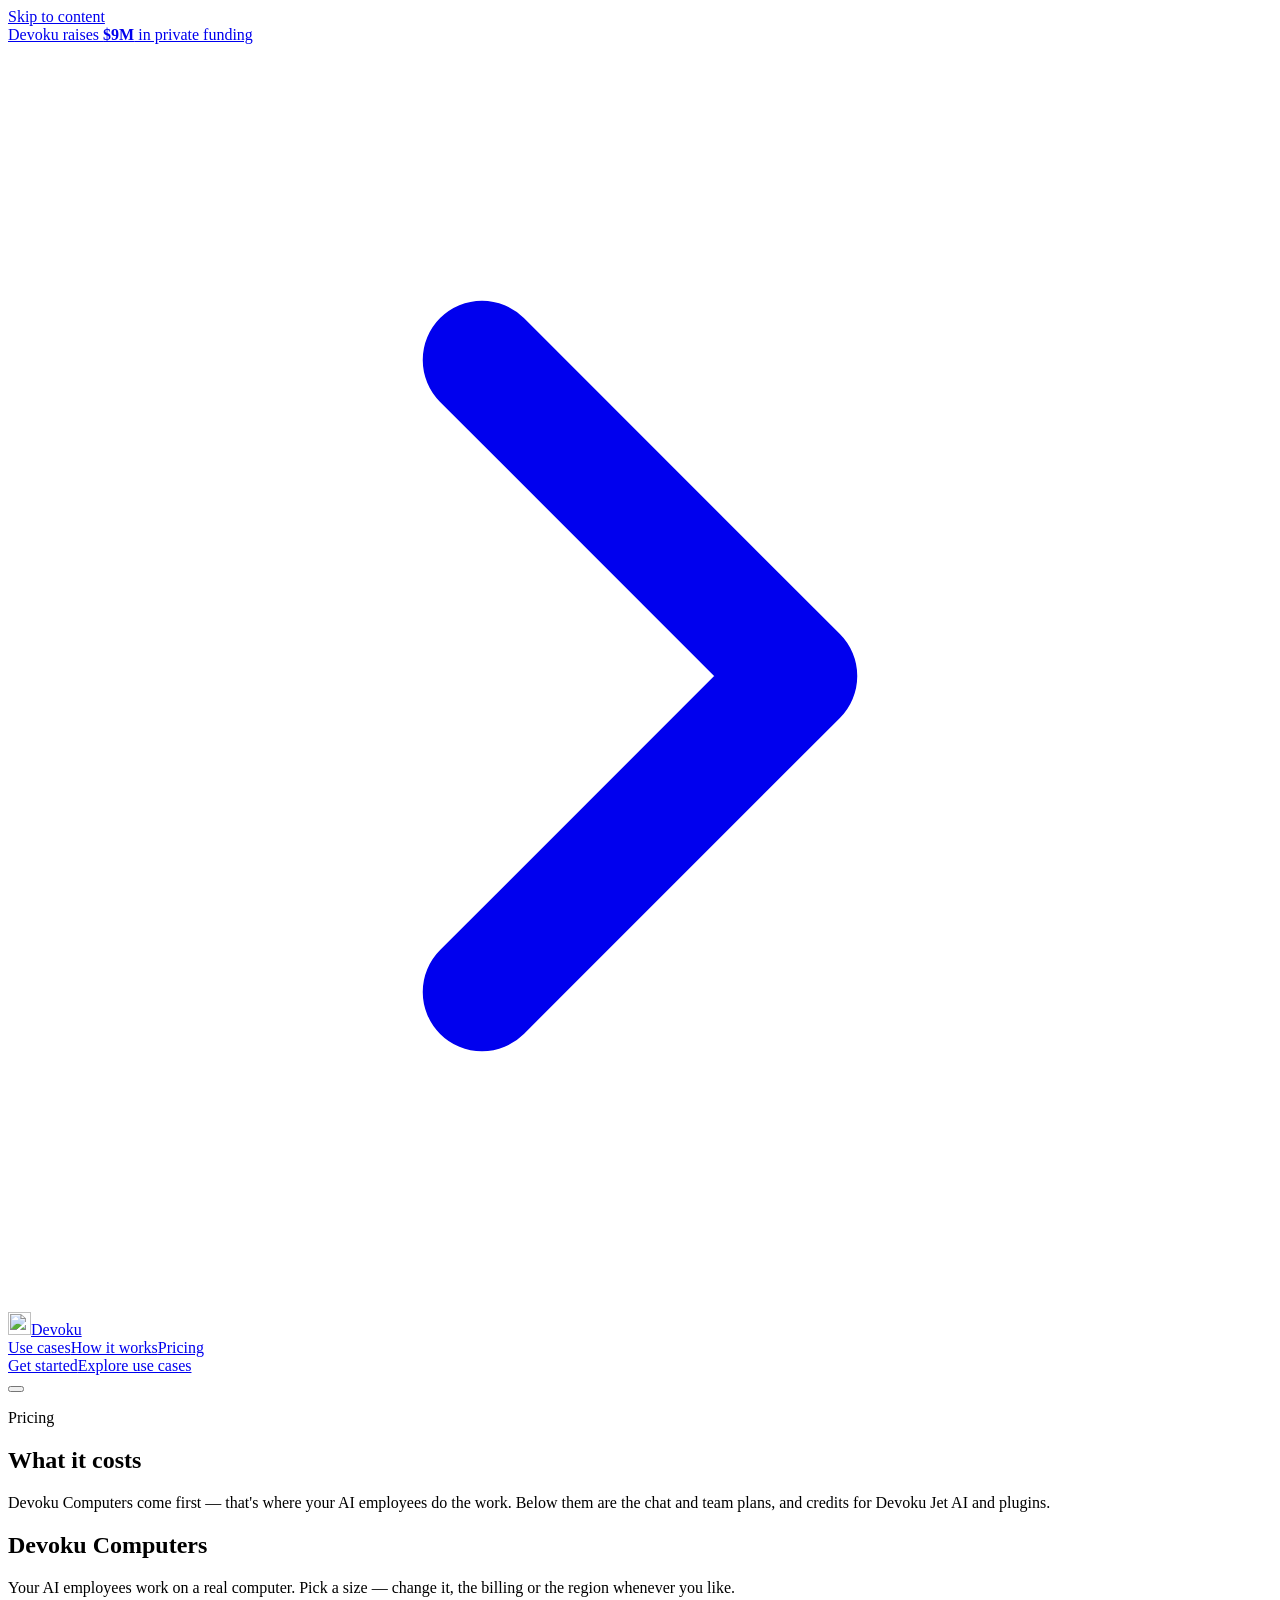
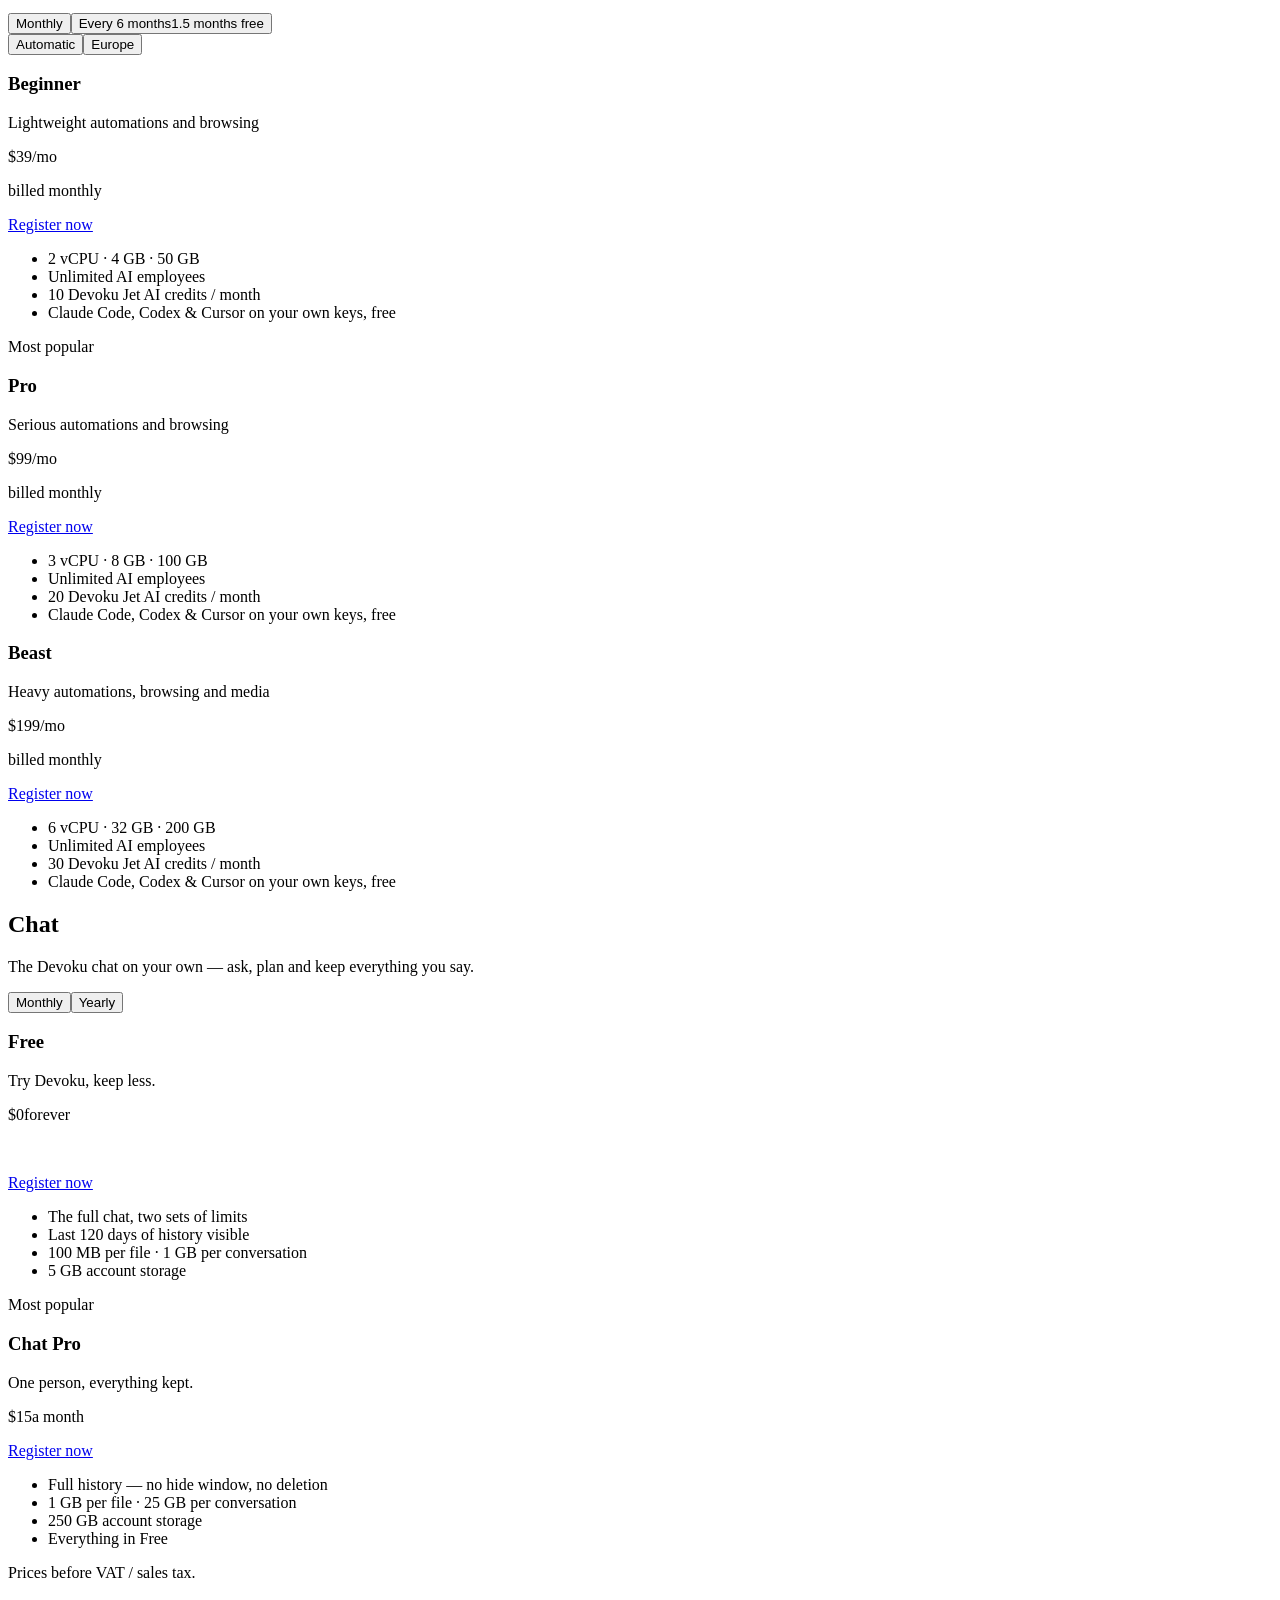
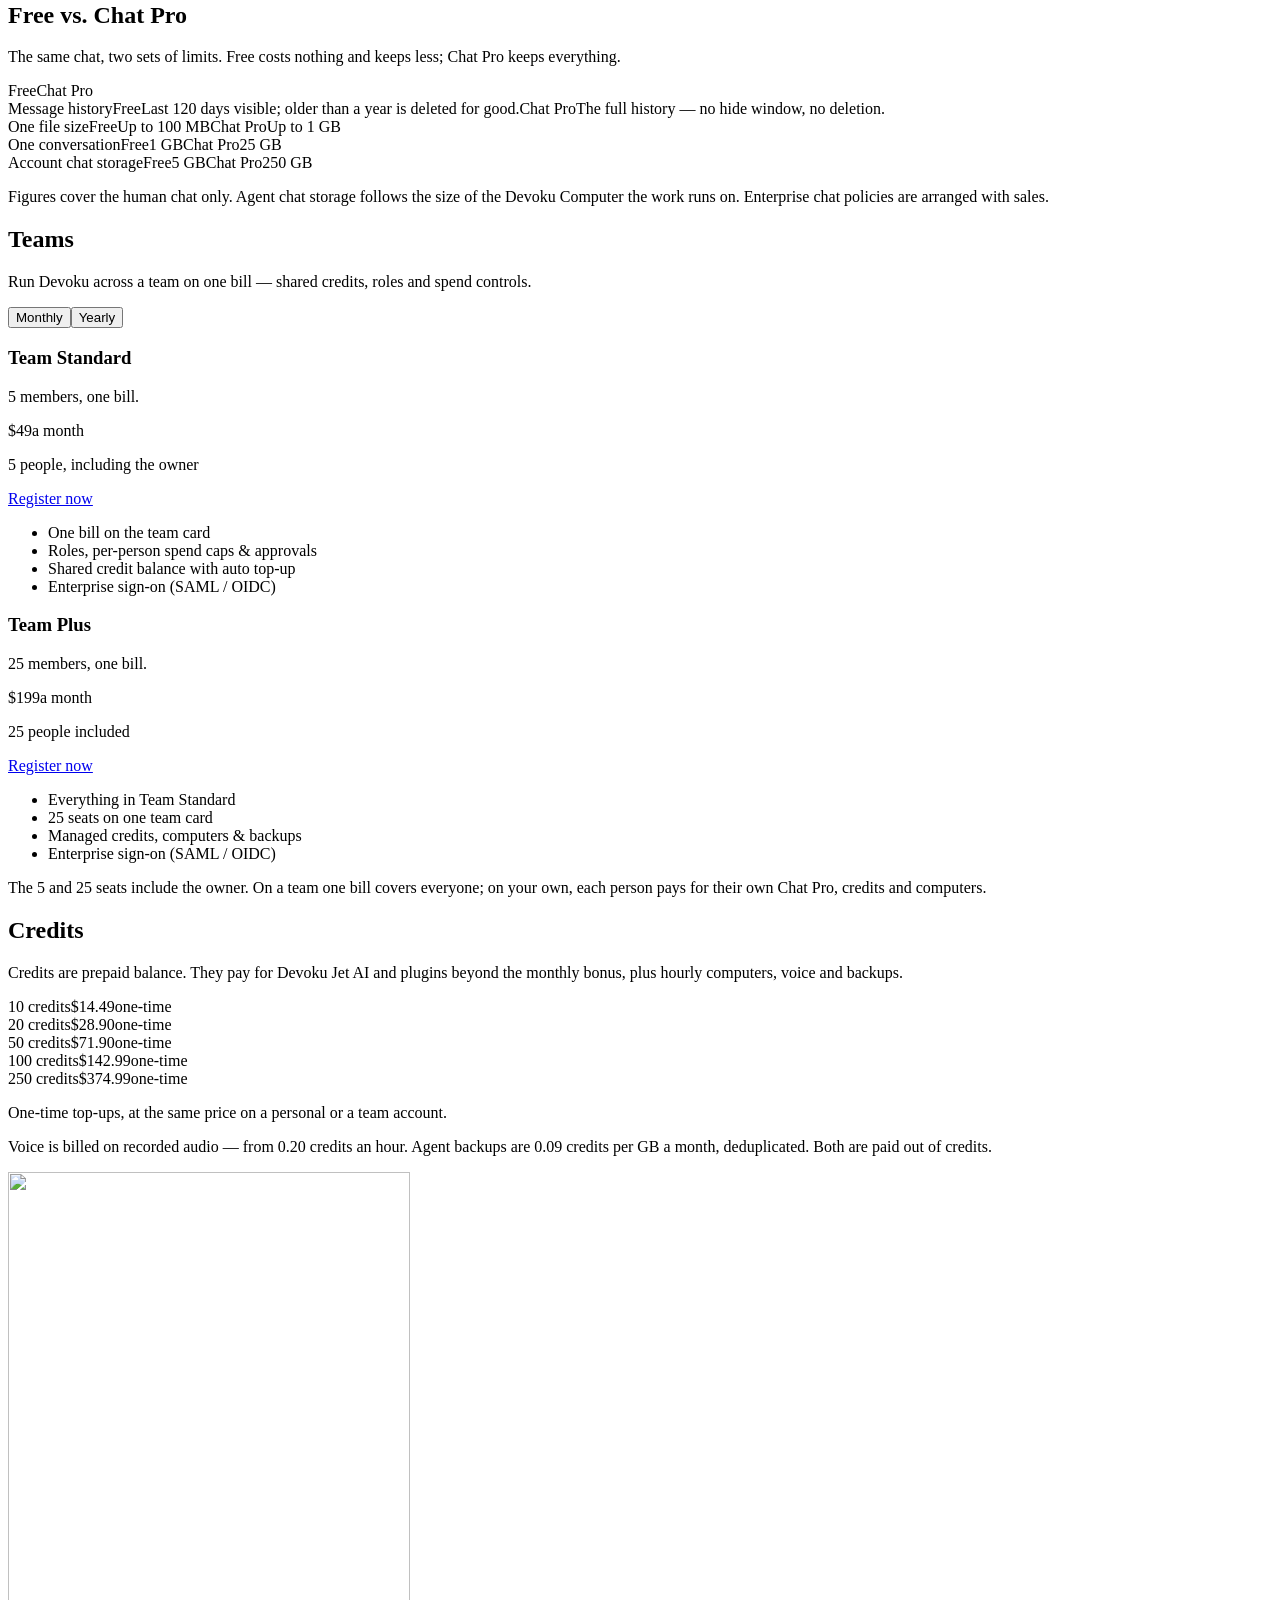
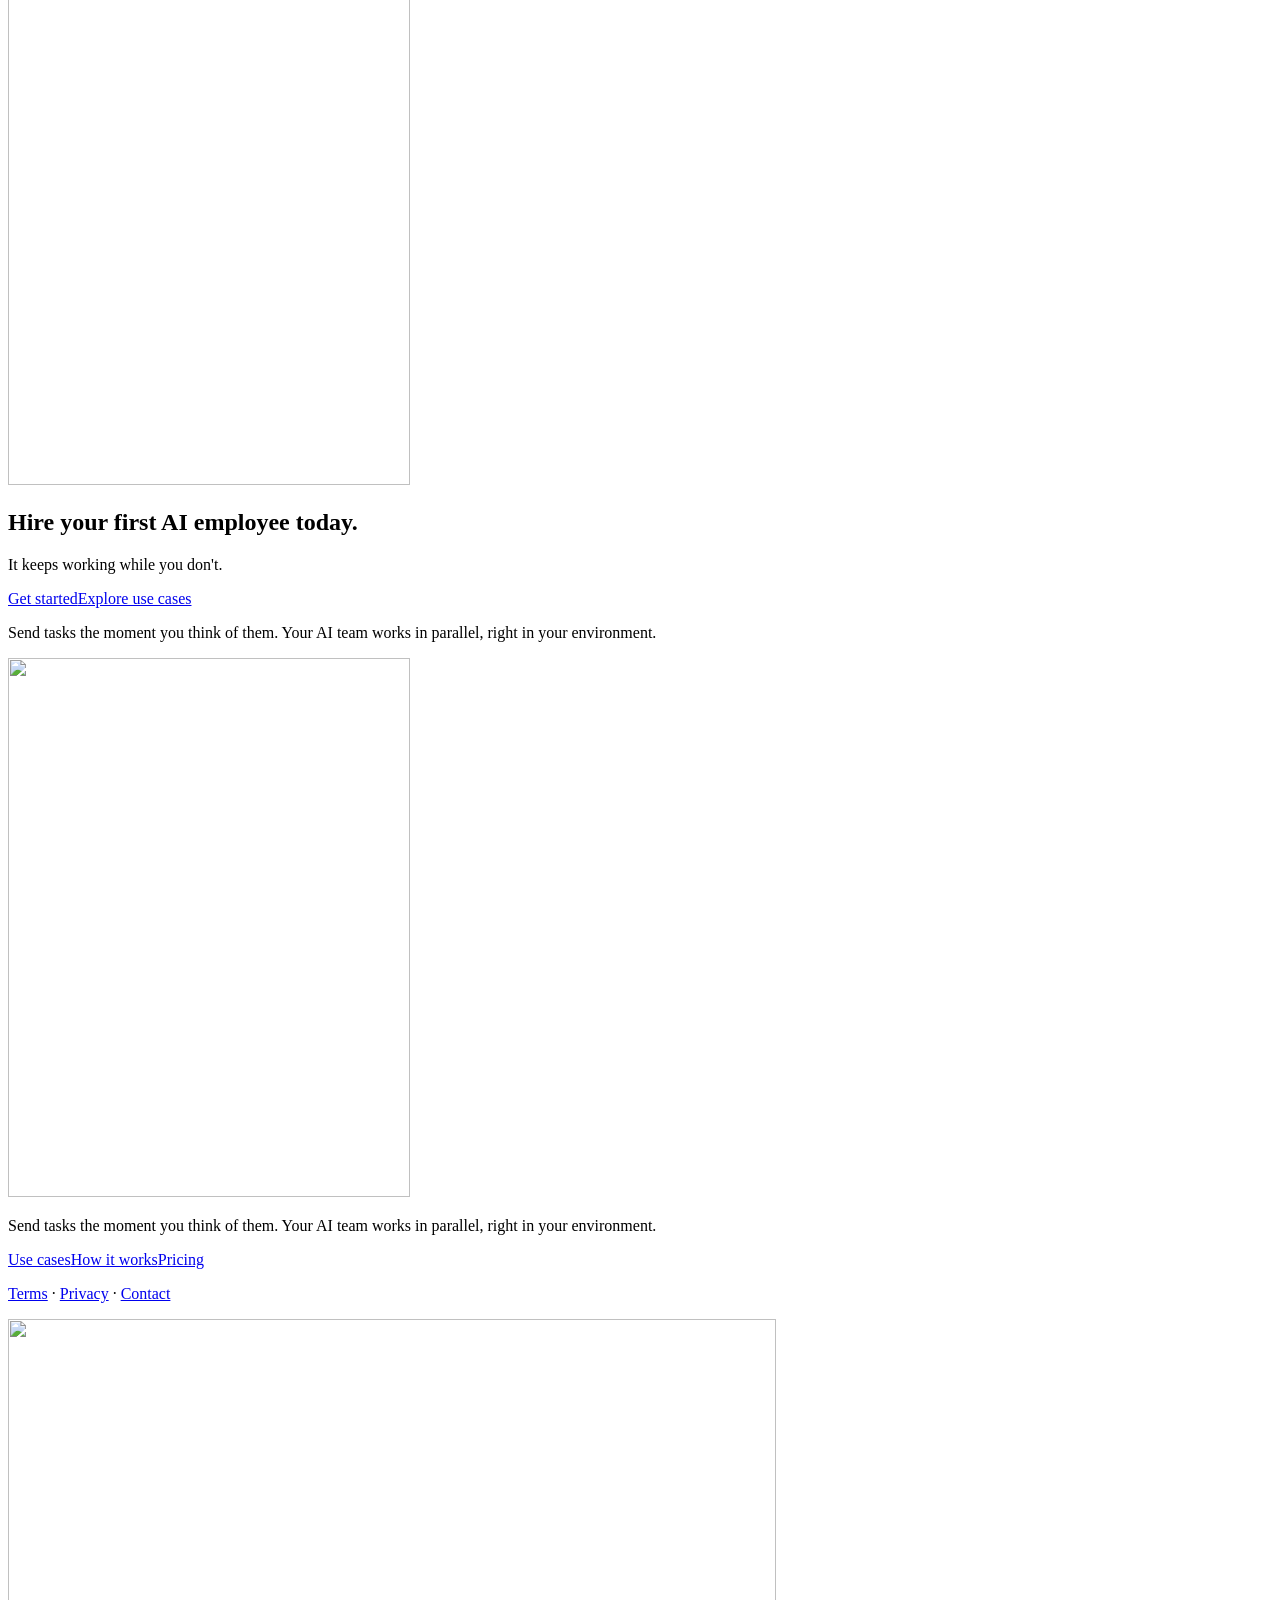
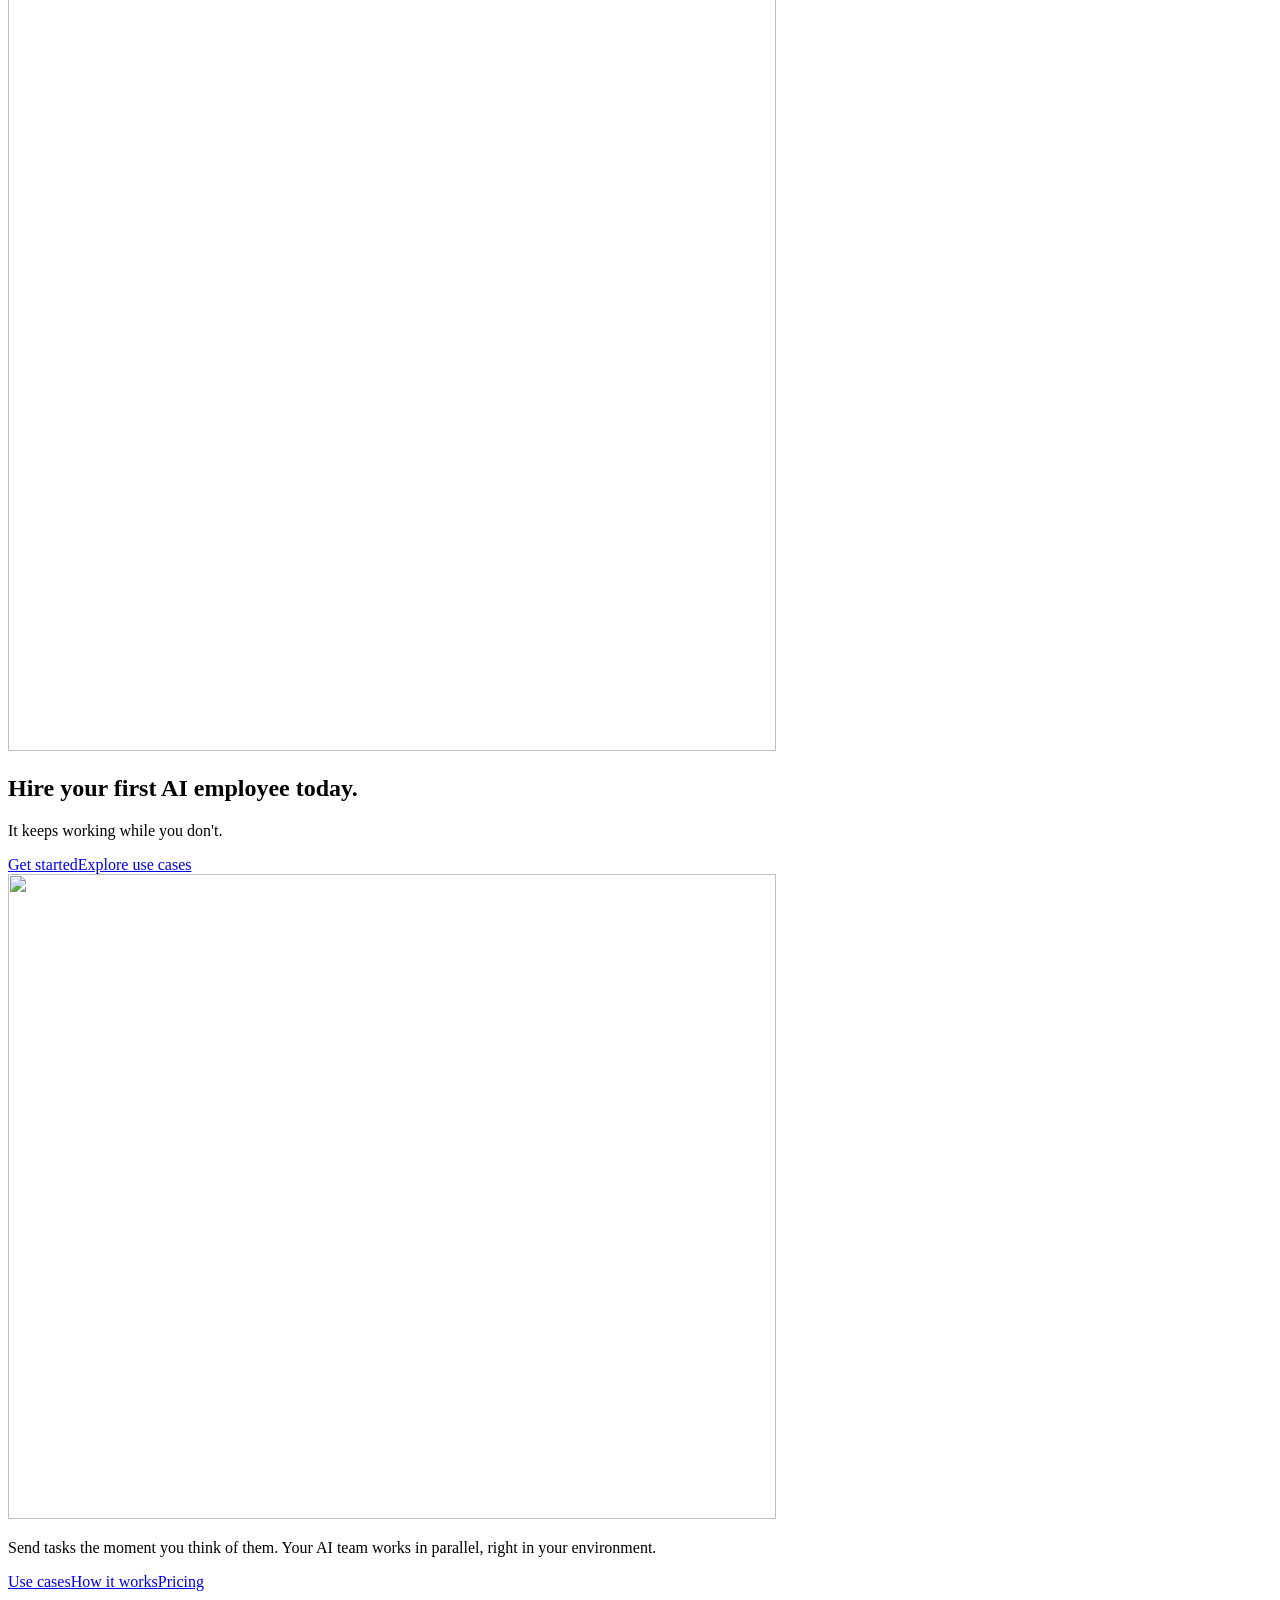
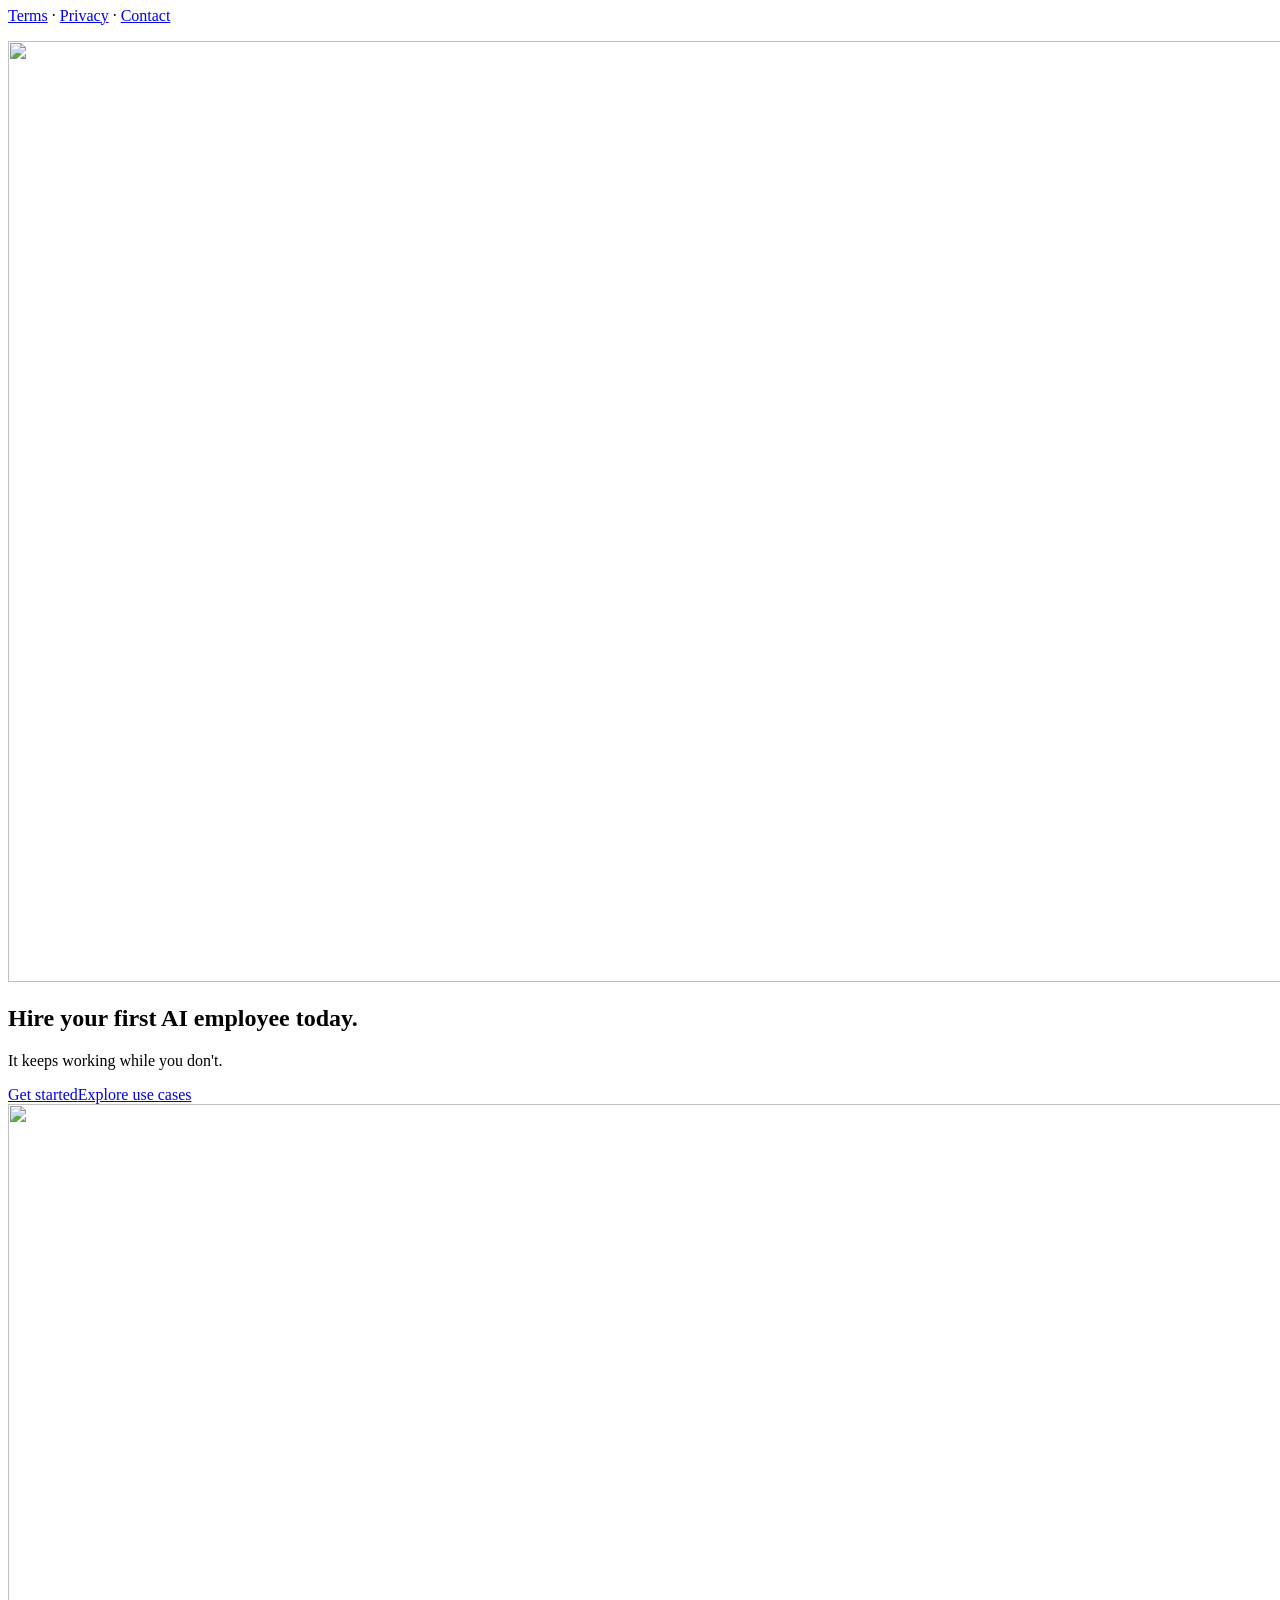
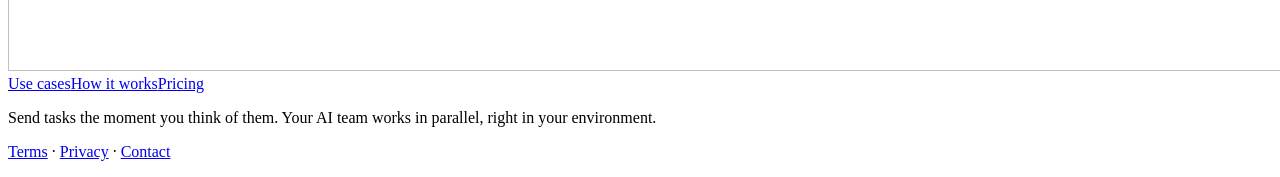
==== commit 10077628: "Deploy Devoku landing page" ====
--- a/2.0/pricing/index.html
+++ b/2.0/pricing/index.html
@@ -1 +1 @@
-<!DOCTYPE html><html lang="en"><head><meta charset="utf-8"><meta name="viewport" content="width=device-width, initial-scale=1, viewport-fit=cover"><title>Pricing — Devoku</title><meta name="description" content="What Devoku costs: Free chat, Chat Pro, team plans, Devoku Computers and credits. Pick where you are; every box follows the billing period."><meta name="robots" content="noindex"><meta name="theme-color" content="#ffffff"><meta name="color-scheme" content="light"><link rel="icon" href="/devoku-landing/2.0/logo-mark.svg" type="image/svg+xml"><link rel="preload" href="/devoku-landing/2.0/fonts/funnel-sans-latin.woff2" as="font" type="font/woff2" crossorigin><link rel="preload" href="/devoku-landing/2.0/fonts/google-sans-flex-latin.woff2" as="font" type="font/woff2" crossorigin><link rel="stylesheet" href="/devoku-landing/2.0/fonts/fonts.css"><link rel="stylesheet" href="/devoku-landing/2.0/assets/Bands.CSU2eIFT.css"><link rel="stylesheet" href="/devoku-landing/2.0/assets/pricing.DHDJeJPu.css"></head><body><a class="visually-hidden" href="#main">Skip to content</a><header class="hdr" id="top" data-astro-cid-fzpbxy5g><div class="hdr__bar" data-astro-cid-fzpbxy5g><a class="hdr__brand" href="/devoku-landing/2.0/" aria-label="Devoku — home" data-astro-cid-fzpbxy5g><img class="hdr__mark" src="/devoku-landing/2.0/logo-mark.svg" width="23" height="23" alt="" data-astro-cid-fzpbxy5g><span data-astro-cid-fzpbxy5g>Devoku</span></a><nav class="hdr__nav" aria-label="Main" data-astro-cid-fzpbxy5g><a href="/devoku-landing/2.0/#use-cases" data-astro-cid-fzpbxy5g>Use cases</a><a href="/devoku-landing/2.0/#how-it-works" data-astro-cid-fzpbxy5g>How it works</a><a href="/devoku-landing/2.0/pricing" data-astro-cid-fzpbxy5g>Pricing</a></nav><div class="hdr__actions" data-astro-cid-fzpbxy5g><a class="hdr__cta hdr__cta--dark" href="https://www.devoku.com/signup" data-astro-cid-fzpbxy5g>Get started</a><a class="hdr__cta hdr__cta--line" href="#use-cases" data-astro-cid-fzpbxy5g>Explore use cases</a></div><button class="hdr__menu" type="button" aria-label="Menu" aria-expanded="false" aria-controls="menu" data-menu-toggle data-astro-cid-fzpbxy5g><span data-astro-cid-fzpbxy5g></span><span data-astro-cid-fzpbxy5g></span><span data-astro-cid-fzpbxy5g></span></button></div><div class="hdr__drawer" id="menu" hidden data-astro-cid-fzpbxy5g><nav aria-label="Mobile" data-astro-cid-fzpbxy5g><a href="/devoku-landing/2.0/#use-cases" data-astro-cid-fzpbxy5g>Use cases</a><a href="/devoku-landing/2.0/#how-it-works" data-astro-cid-fzpbxy5g>How it works</a><a href="/devoku-landing/2.0/pricing" data-astro-cid-fzpbxy5g>Pricing</a><a class="hdr__drawer-cta" href="https://www.devoku.com/signup" data-astro-cid-fzpbxy5g>Get started</a></nav></div></header><script type="module">var e=document.querySelector(`[data-menu-toggle]`),t=document.getElementById(`menu`);if(e&&t){let n=n=>{t.hidden=!n,e.setAttribute(`aria-expanded`,String(n))};e.addEventListener(`click`,()=>n(e.getAttribute(`aria-expanded`)!==`true`)),t.addEventListener(`click`,e=>{e.target.closest(`a`)&&n(!1)}),document.addEventListener(`keydown`,e=>{e.key===`Escape`&&n(!1)}),matchMedia(`(min-width: 1024px)`).addEventListener(`change`,e=>{e.matches&&n(!1)})}</script><main id="main" class="pricing" data-billing="monthly" data-astro-cid-u3mqw4ek><!-- ───────────────────────── hero ───────────────────────── --><section class="shell phero" aria-labelledby="pricing-title" data-astro-cid-u3mqw4ek><p class="eyebrow" data-astro-cid-u3mqw4ek>Pricing</p><h1 class="phero__title" id="pricing-title" data-astro-cid-u3mqw4ek>What it costs</h1><p class="phero__sub" data-astro-cid-u3mqw4ek>Pick where you are; every box follows the billing period. Credits are a bonus for Devoku&nbsp;Jet AI — past the bonus, Jet is pay&#8209;per&#8209;use. Claude&nbsp;Code, Codex and Cursor with your own API keys have no extra AI usage charge.</p><div class="toggle" role="group" aria-label="Billing period" data-astro-cid-u3mqw4ek><button type="button" class="toggle__opt is-on" data-billing-set="monthly" aria-pressed="true" data-astro-cid-u3mqw4ek>Monthly</button><button type="button" class="toggle__opt" data-billing-set="yearly" aria-pressed="false" data-astro-cid-u3mqw4ek>Yearly</button></div></section><!-- ──────────────────────── plans ───────────────────────── --><section class="shell plans" aria-label="Plans" data-astro-cid-u3mqw4ek><article class="plan" data-astro-cid-u3mqw4ek><h2 class="plan__name" data-astro-cid-u3mqw4ek>Free</h2><p class="plan__tag" data-astro-cid-u3mqw4ek>Try Devoku, keep less.</p><div class="plan__price" data-astro-cid-u3mqw4ek><span class="plan__amt" data-m data-astro-cid-u3mqw4ek>$0</span><span class="plan__amt" data-y hidden data-astro-cid-u3mqw4ek>$0</span><span class="plan__per" data-astro-cid-u3mqw4ek>forever</span></div><p class="plan__note" aria-hidden="true" data-astro-cid-u3mqw4ek>&nbsp;</p><a class="btn btn--line" href="https://www.devoku.com/signup" data-astro-cid-u3mqw4ek>Get started</a><ul class="plan__list" data-astro-cid-u3mqw4ek><li data-astro-cid-u3mqw4ek>The full chat, two sets of limits</li><li data-astro-cid-u3mqw4ek>Last 120 days of history visible</li><li data-astro-cid-u3mqw4ek>100 MB per file · 1 GB per conversation</li><li data-astro-cid-u3mqw4ek>5 GB account storage</li></ul></article><article class="plan plan--featured" data-astro-cid-u3mqw4ek><span class="plan__flag" data-astro-cid-u3mqw4ek>Most popular</span><h2 class="plan__name" data-astro-cid-u3mqw4ek>Chat Pro</h2><p class="plan__tag" data-astro-cid-u3mqw4ek>One person, everything kept.</p><div class="plan__price" data-astro-cid-u3mqw4ek><span class="plan__amt" data-m data-astro-cid-u3mqw4ek>$9</span><span class="plan__amt" data-y hidden data-astro-cid-u3mqw4ek>$49</span><span class="plan__per" data-astro-cid-u3mqw4ek><span data-m data-astro-cid-u3mqw4ek>a month</span><span data-y hidden data-astro-cid-u3mqw4ek>a year</span></span></div><p class="plan__note" data-astro-cid-u3mqw4ek><span data-m data-astro-cid-u3mqw4ek>$5 your first month, then $9 a month</span><span data-y hidden data-astro-cid-u3mqw4ek>billed yearly</span></p><a class="btn btn--dark" href="https://www.devoku.com/signup" data-astro-cid-u3mqw4ek>Get Chat Pro</a><ul class="plan__list" data-astro-cid-u3mqw4ek><li data-astro-cid-u3mqw4ek>Full history — no hide window, no deletion</li><li data-astro-cid-u3mqw4ek>1 GB per file · 25 GB per conversation</li><li data-astro-cid-u3mqw4ek>250 GB account storage</li><li data-astro-cid-u3mqw4ek>Everything in Free</li></ul></article><article class="plan" data-astro-cid-u3mqw4ek><h2 class="plan__name" data-astro-cid-u3mqw4ek>Team Standard</h2><p class="plan__tag" data-astro-cid-u3mqw4ek>5 members, one bill.</p><div class="plan__price" data-astro-cid-u3mqw4ek><span class="plan__amt" data-m data-astro-cid-u3mqw4ek>$22.42</span><span class="plan__amt" data-y hidden data-astro-cid-u3mqw4ek>$228</span><span class="plan__per" data-astro-cid-u3mqw4ek><span data-m data-astro-cid-u3mqw4ek>a month</span><span data-y hidden data-astro-cid-u3mqw4ek>a year</span></span></div><p class="plan__note" data-astro-cid-u3mqw4ek>5 people, including the owner</p><a class="btn btn--line" href="https://www.devoku.com/signup" data-astro-cid-u3mqw4ek>Start a team</a><ul class="plan__list" data-astro-cid-u3mqw4ek><li data-astro-cid-u3mqw4ek>One bill on the team card</li><li data-astro-cid-u3mqw4ek>Roles, per-person spend caps &amp; approvals</li><li data-astro-cid-u3mqw4ek>Shared credit balance with auto top-up</li><li data-astro-cid-u3mqw4ek>Enterprise sign-on (SAML / OIDC)</li></ul></article><article class="plan" data-astro-cid-u3mqw4ek><h2 class="plan__name" data-astro-cid-u3mqw4ek>Team Plus</h2><p class="plan__tag" data-astro-cid-u3mqw4ek>25 members, one bill.</p><div class="plan__price" data-astro-cid-u3mqw4ek><span class="plan__amt" data-m data-astro-cid-u3mqw4ek>$116.82</span><span class="plan__amt" data-y hidden data-astro-cid-u3mqw4ek>$1,188</span><span class="plan__per" data-astro-cid-u3mqw4ek><span data-m data-astro-cid-u3mqw4ek>a month</span><span data-y hidden data-astro-cid-u3mqw4ek>a year</span></span></div><p class="plan__note" data-astro-cid-u3mqw4ek>25 people included</p><a class="btn btn--line" href="https://www.devoku.com/signup" data-astro-cid-u3mqw4ek>Start a team</a><ul class="plan__list" data-astro-cid-u3mqw4ek><li data-astro-cid-u3mqw4ek>Everything in Team Standard</li><li data-astro-cid-u3mqw4ek>25 seats on one team card</li><li data-astro-cid-u3mqw4ek>Managed credits, computers &amp; backups</li><li data-astro-cid-u3mqw4ek>Enterprise sign-on (SAML / OIDC)</li></ul></article></section><p class="shell fineprint" data-astro-cid-u3mqw4ek>Prices before VAT / sales tax. The 5 and 25 seats include the owner. On a team one bill covers everyone; on your own, each person pays for their own Chat&nbsp;Pro, credits and computers.</p><!-- ─────────────────── free vs chat pro ─────────────────── --><section class="shell compare" aria-labelledby="compare-title" data-astro-cid-u3mqw4ek><h2 class="sect__title" id="compare-title" data-astro-cid-u3mqw4ek>Free vs. Chat Pro</h2><p class="sect__lead" data-astro-cid-u3mqw4ek>The same chat, two sets of limits. Free costs nothing and keeps less; Chat&nbsp;Pro keeps everything.</p><div class="ctable" role="table" data-astro-cid-u3mqw4ek><div class="ctable__head" role="row" data-astro-cid-u3mqw4ek><span role="columnheader" data-astro-cid-u3mqw4ek></span><span role="columnheader" data-astro-cid-u3mqw4ek>Free</span><span role="columnheader" data-astro-cid-u3mqw4ek>Chat Pro</span></div><div class="ctable__row" role="row" data-astro-cid-u3mqw4ek><span class="ctable__k" role="rowheader" data-astro-cid-u3mqw4ek>Message history</span><span class="ctable__v" role="cell" data-astro-cid-u3mqw4ek><span class="ctable__m" data-astro-cid-u3mqw4ek>Free</span>Last 120 days visible; older than a year is deleted for good.</span><span class="ctable__v ctable__v--pro" role="cell" data-astro-cid-u3mqw4ek><span class="ctable__m" data-astro-cid-u3mqw4ek>Chat Pro</span>The full history — no hide window, no deletion.</span></div><div class="ctable__row" role="row" data-astro-cid-u3mqw4ek><span class="ctable__k" role="rowheader" data-astro-cid-u3mqw4ek>One file size</span><span class="ctable__v" role="cell" data-astro-cid-u3mqw4ek><span class="ctable__m" data-astro-cid-u3mqw4ek>Free</span>Up to 100 MB</span><span class="ctable__v ctable__v--pro" role="cell" data-astro-cid-u3mqw4ek><span class="ctable__m" data-astro-cid-u3mqw4ek>Chat Pro</span>Up to 1 GB</span></div><div class="ctable__row" role="row" data-astro-cid-u3mqw4ek><span class="ctable__k" role="rowheader" data-astro-cid-u3mqw4ek>One conversation</span><span class="ctable__v" role="cell" data-astro-cid-u3mqw4ek><span class="ctable__m" data-astro-cid-u3mqw4ek>Free</span>1 GB</span><span class="ctable__v ctable__v--pro" role="cell" data-astro-cid-u3mqw4ek><span class="ctable__m" data-astro-cid-u3mqw4ek>Chat Pro</span>25 GB</span></div><div class="ctable__row" role="row" data-astro-cid-u3mqw4ek><span class="ctable__k" role="rowheader" data-astro-cid-u3mqw4ek>Account chat storage</span><span class="ctable__v" role="cell" data-astro-cid-u3mqw4ek><span class="ctable__m" data-astro-cid-u3mqw4ek>Free</span>5 GB</span><span class="ctable__v ctable__v--pro" role="cell" data-astro-cid-u3mqw4ek><span class="ctable__m" data-astro-cid-u3mqw4ek>Chat Pro</span>250 GB</span></div></div><p class="fineprint fineprint--flush" data-astro-cid-u3mqw4ek>Figures cover the human chat only. Agent chat storage follows the size of the Devoku&nbsp;Computer the work runs on. Enterprise chat policies are arranged with sales.</p></section><!-- ───────────────────── computers ──────────────────────── --><section class="shell computers" aria-labelledby="computers-title" data-astro-cid-u3mqw4ek><h2 class="sect__title" id="computers-title" data-astro-cid-u3mqw4ek>Devoku Computers</h2><p class="sect__lead" data-astro-cid-u3mqw4ek>Your AI employees work on a real computer. Twelve sizes; monthly and six‑month plans include Devoku&nbsp;Jet AI and plugin credits.</p><h3 class="group__title" data-astro-cid-u3mqw4ek>Basic</h3><div class="cgrid" data-astro-cid-u3mqw4ek><article class="cmp" data-astro-cid-u3mqw4ek><p class="cmp__cpu" data-astro-cid-u3mqw4ek>2 CPU · 8 GB</p><p class="cmp__price" data-astro-cid-u3mqw4ek>$79<span data-astro-cid-u3mqw4ek>/mo</span></p><p class="cmp__meta" data-astro-cid-u3mqw4ek>40 GB disk</p><p class="cmp__credits" data-astro-cid-u3mqw4ek>20 credits / mo</p></article><article class="cmp" data-astro-cid-u3mqw4ek><p class="cmp__cpu" data-astro-cid-u3mqw4ek>4 CPU · 8 GB</p><p class="cmp__price" data-astro-cid-u3mqw4ek>$99<span data-astro-cid-u3mqw4ek>/mo</span></p><p class="cmp__meta" data-astro-cid-u3mqw4ek>40 GB disk</p><p class="cmp__credits" data-astro-cid-u3mqw4ek>25 credits / mo</p></article><article class="cmp" data-astro-cid-u3mqw4ek><p class="cmp__cpu" data-astro-cid-u3mqw4ek>2 CPU · 16 GB</p><p class="cmp__price" data-astro-cid-u3mqw4ek>$119<span data-astro-cid-u3mqw4ek>/mo</span></p><p class="cmp__meta" data-astro-cid-u3mqw4ek>50 GB disk</p><p class="cmp__credits" data-astro-cid-u3mqw4ek>30 credits / mo</p></article><article class="cmp" data-astro-cid-u3mqw4ek><p class="cmp__cpu" data-astro-cid-u3mqw4ek>4 CPU · 16 GB</p><p class="cmp__price" data-astro-cid-u3mqw4ek>$139<span data-astro-cid-u3mqw4ek>/mo</span></p><p class="cmp__meta" data-astro-cid-u3mqw4ek>50 GB disk</p><p class="cmp__credits" data-astro-cid-u3mqw4ek>35 credits / mo</p></article></div><h3 class="group__title" data-astro-cid-u3mqw4ek>Performance</h3><div class="cgrid" data-astro-cid-u3mqw4ek><article class="cmp" data-astro-cid-u3mqw4ek><p class="cmp__cpu" data-astro-cid-u3mqw4ek>2 CPU · 8 GB</p><p class="cmp__price" data-astro-cid-u3mqw4ek>$179<span data-astro-cid-u3mqw4ek>/mo</span></p><p class="cmp__meta" data-astro-cid-u3mqw4ek>100 GB disk</p><p class="cmp__credits" data-astro-cid-u3mqw4ek>40 credits / mo</p></article><article class="cmp" data-astro-cid-u3mqw4ek><p class="cmp__cpu" data-astro-cid-u3mqw4ek>4 CPU · 8 GB</p><p class="cmp__price" data-astro-cid-u3mqw4ek>$229<span data-astro-cid-u3mqw4ek>/mo</span></p><p class="cmp__meta" data-astro-cid-u3mqw4ek>100 GB disk</p><p class="cmp__credits" data-astro-cid-u3mqw4ek>50 credits / mo</p></article><article class="cmp" data-astro-cid-u3mqw4ek><p class="cmp__cpu" data-astro-cid-u3mqw4ek>2 CPU · 16 GB</p><p class="cmp__price" data-astro-cid-u3mqw4ek>$309<span data-astro-cid-u3mqw4ek>/mo</span></p><p class="cmp__meta" data-astro-cid-u3mqw4ek>150 GB disk</p><p class="cmp__credits" data-astro-cid-u3mqw4ek>65 credits / mo</p></article><article class="cmp" data-astro-cid-u3mqw4ek><p class="cmp__cpu" data-astro-cid-u3mqw4ek>4 CPU · 16 GB</p><p class="cmp__price" data-astro-cid-u3mqw4ek>$399<span data-astro-cid-u3mqw4ek>/mo</span></p><p class="cmp__meta" data-astro-cid-u3mqw4ek>150 GB disk</p><p class="cmp__credits" data-astro-cid-u3mqw4ek>80 credits / mo</p></article><article class="cmp" data-astro-cid-u3mqw4ek><p class="cmp__cpu" data-astro-cid-u3mqw4ek>4 CPU · 32 GB</p><p class="cmp__price" data-astro-cid-u3mqw4ek>$549<span data-astro-cid-u3mqw4ek>/mo</span></p><p class="cmp__meta" data-astro-cid-u3mqw4ek>200 GB disk</p><p class="cmp__credits" data-astro-cid-u3mqw4ek>100 credits / mo</p></article><article class="cmp" data-astro-cid-u3mqw4ek><p class="cmp__cpu" data-astro-cid-u3mqw4ek>8 CPU · 16 GB</p><p class="cmp__price" data-astro-cid-u3mqw4ek>$559<span data-astro-cid-u3mqw4ek>/mo</span></p><p class="cmp__meta" data-astro-cid-u3mqw4ek>200 GB disk</p><p class="cmp__credits" data-astro-cid-u3mqw4ek>100 credits / mo</p></article><article class="cmp" data-astro-cid-u3mqw4ek><p class="cmp__cpu" data-astro-cid-u3mqw4ek>8 CPU · 32 GB</p><p class="cmp__price" data-astro-cid-u3mqw4ek>$719<span data-astro-cid-u3mqw4ek>/mo</span></p><p class="cmp__meta" data-astro-cid-u3mqw4ek>300 GB disk</p><p class="cmp__credits" data-astro-cid-u3mqw4ek>125 credits / mo</p></article><article class="cmp" data-astro-cid-u3mqw4ek><p class="cmp__cpu" data-astro-cid-u3mqw4ek>8 CPU · 64 GB</p><p class="cmp__price" data-astro-cid-u3mqw4ek>$949<span data-astro-cid-u3mqw4ek>/mo</span></p><p class="cmp__meta" data-astro-cid-u3mqw4ek>300 GB disk</p><p class="cmp__credits" data-astro-cid-u3mqw4ek>150 credits / mo</p></article></div><p class="fineprint fineprint--flush" data-astro-cid-u3mqw4ek>Hourly and six‑month (1 month free) plans are also available. Extra disk from $19 a month, up to 1 TB per disk. Runs in Frankfurt, New York, San&nbsp;Jose and Singapore — the price doesn’t change with the region.</p></section><!-- ────────────────────── credits ───────────────────────── --><section class="shell credits" aria-labelledby="credits-title" data-astro-cid-u3mqw4ek><h2 class="sect__title" id="credits-title" data-astro-cid-u3mqw4ek>Credits</h2><p class="sect__lead" data-astro-cid-u3mqw4ek>One credit is one US dollar of spendable balance. Credits pay for Devoku&nbsp;Jet AI and plugins beyond the monthly bonus, hourly computers, voice and backups.</p><div class="pack" data-astro-cid-u3mqw4ek><article class="pack__item" data-astro-cid-u3mqw4ek><span class="pack__amt" data-astro-cid-u3mqw4ek>$10</span><span class="pack__per" data-astro-cid-u3mqw4ek>once</span></article><article class="pack__item" data-astro-cid-u3mqw4ek><span class="pack__amt" data-astro-cid-u3mqw4ek>$50</span><span class="pack__per" data-astro-cid-u3mqw4ek>once</span></article><article class="pack__item" data-astro-cid-u3mqw4ek><span class="pack__amt" data-astro-cid-u3mqw4ek>$100</span><span class="pack__per" data-astro-cid-u3mqw4ek>once</span></article><article class="pack__item" data-astro-cid-u3mqw4ek><span class="pack__amt" data-astro-cid-u3mqw4ek>$250</span><span class="pack__per" data-astro-cid-u3mqw4ek>once</span></article></div><p class="fineprint fineprint--flush" data-astro-cid-u3mqw4ek>Voice is billed on recorded audio — from 0.20 credits an hour. Agent backups are 0.09 credits per GB a month, deduplicated. Both are paid out of credits.</p></section></main><div class="set set--mobile" style="--fw:402" data-bp="mobile" data-astro-cid-eqzl5cdu><section class="band" id="cta-mobile" aria-label="cta" data-astro-cid-eqzl5cdu><img src="/devoku-landing/2.0/art/bands/mobile-cta.webp?v=1795085607283" width="402" height="913" alt="" fetchpriority="low" decoding="async" data-astro-cid-eqzl5cdu><h2 class="band__t" style="--x:43.2;--y:103;--w:315;--h:87;--fs:48;--lh:60;--ls:-0.96;--col:#1e1e1e;--wt:500;--al:center;--ff:'Funnel Sans';--one:0;--shrink:0;--mix:0" data-astro-cid-eqzl5cdu="true">Hire your first AI employee today.</h2><p class="band__t" style="--x:19;--y:283;--w:363.1;--h:43.4;--fs:20;--lh:64;--ls:-0.4;--col:#1e1e1e;--wt:500;--al:center;--ff:'Funnel Sans';--one:1;--shrink:0;--mix:0" data-astro-cid-eqzl5cdu="true">It keeps working while you don&#39;t.</p><a class="band__t band__t--hit band__t--btn" href="https://www.devoku.com/signup" style="--x:36.2;--y:345.4;--w:120;--h:46;--fs:16;--lh:20.03;--ls:0;--col:#ffffff;--wt:500;--al:left;--ff:'Google Sans Flex';--one:1;--shrink:0;--mix:0" data-astro-cid-eqzl5cdu>Get started</a><a class="band__t band__t--hit band__t--btn" href="/devoku-landing/2.0/#use-cases" style="--x:198.2;--y:345.4;--w:167;--h:46;--fs:16;--lh:20.03;--ls:0;--col:#000000;--wt:500;--al:left;--ff:'Google Sans Flex';--one:1;--shrink:0;--mix:0" data-astro-cid-eqzl5cdu>Explore use cases</a><p class="band__t" style="--x:25;--y:908;--w:333;--h:90;--fs:16;--lh:30;--ls:0;--col:#525252;--wt:400;--al:left;--ff:'Funnel Sans';--one:0;--shrink:0;--mix:0" data-astro-cid-eqzl5cdu="true">Send tasks the moment you think of them. Your AI team works in parallel, right in your environment.</p></section><section class="band band--bleed" id="footer-mobile" aria-label="footer" style="--fill:url('/devoku-landing/2.0/art/bands/mobile-footer.webp?v=1795085607283')" data-astro-cid-eqzl5cdu><span class="band__fill band__fill--l" aria-hidden="true" data-astro-cid-eqzl5cdu></span><span class="band__fill band__fill--r" aria-hidden="true" data-astro-cid-eqzl5cdu></span><img src="/devoku-landing/2.0/art/bands/mobile-footer.webp?v=1795085607283" width="402" height="539" alt="" fetchpriority="low" decoding="async" data-astro-cid-eqzl5cdu><p class="band__t" style="--x:25;--y:-5;--w:333;--h:90;--fs:16;--lh:30;--ls:0;--col:#525252;--wt:400;--al:left;--ff:'Funnel Sans';--one:0;--shrink:0;--mix:0" data-astro-cid-eqzl5cdu="true">Send tasks the moment you think of them. Your AI team works in parallel, right in your environment.</p><nav class="band__t band__footnav" style="--x:25;--y:208;--w:108;--h:120;--fs:18;--lh:40;--ls:0;--col:#000000;--wt:500;--al:left;--ff:'Google Sans Flex';--one:0;--shrink:0;--mix:0" aria-label="Footer" data-astro-cid-eqzl5cdu><a href="/devoku-landing/2.0/#use-cases" data-astro-cid-eqzl5cdu>Use cases</a><a href="/devoku-landing/2.0/#how-it-works" data-astro-cid-eqzl5cdu>How it works</a><a href="/devoku-landing/2.0/pricing" data-astro-cid-eqzl5cdu>Pricing</a></nav><p class="band__t band__legal" style="--x:118;--y:499;--w:158;--h:40;--fs:13;--lh:40;--ls:0;--col:#ffffff;--wt:500;--al:left;--ff:'Google Sans Flex';--one:1;--shrink:1;--mix:0" data-astro-cid-eqzl5cdu><a href="https://www.devoku.com/terms" data-astro-cid-eqzl5cdu>Terms</a><span class="band__dot" data-astro-cid-eqzl5cdu> · </span><a href="https://www.devoku.com/privacy" data-astro-cid-eqzl5cdu>Privacy</a><span class="band__dot" data-astro-cid-eqzl5cdu> · </span><a href="https://www.devoku.com/contact" data-astro-cid-eqzl5cdu>Contact</a></p></section></div><div class="set set--tablet" style="--fw:768.0007113123465" data-bp="tablet" data-astro-cid-eqzl5cdu><section class="band" id="cta-tablet" aria-label="cta" data-astro-cid-eqzl5cdu><img src="/devoku-landing/2.0/art/bands/tablet-cta.webp?v=1795085607283" width="768.0007113123465" height="1032" alt="" fetchpriority="low" decoding="async" data-astro-cid-eqzl5cdu><h2 class="band__t" style="--x:229.2;--y:347;--w:315;--h:87;--fs:48;--lh:60;--ls:-0.96;--col:#1e1e1e;--wt:500;--al:center;--ff:'Funnel Sans';--one:0;--shrink:0;--mix:0" data-astro-cid-eqzl5cdu="true">Hire your first AI employee today.</h2><p class="band__t" style="--x:205;--y:527;--w:363.1;--h:43.4;--fs:20;--lh:64;--ls:-0.4;--col:#1e1e1e;--wt:500;--al:center;--ff:'Funnel Sans';--one:1;--shrink:0;--mix:0" data-astro-cid-eqzl5cdu="true">It keeps working while you don&#39;t.</p><a class="band__t band__t--hit band__t--btn" href="https://www.devoku.com/signup" style="--x:222.2;--y:601.4;--w:120;--h:46;--fs:16;--lh:20.03;--ls:0;--col:#ffffff;--wt:500;--al:left;--ff:'Google Sans Flex';--one:1;--shrink:0;--mix:0" data-astro-cid-eqzl5cdu>Get started</a><a class="band__t band__t--hit band__t--btn" href="/devoku-landing/2.0/#use-cases" style="--x:384.2;--y:601.4;--w:167;--h:46;--fs:16;--lh:20.03;--ls:0;--col:#000000;--wt:500;--al:left;--ff:'Google Sans Flex';--one:1;--shrink:0;--mix:0" data-astro-cid-eqzl5cdu>Explore use cases</a></section><section class="band band--bleed" id="footer-tablet" aria-label="footer" style="--fill:url('/devoku-landing/2.0/art/bands/tablet-footer.webp?v=1795085607283')" data-astro-cid-eqzl5cdu><span class="band__fill band__fill--l" aria-hidden="true" data-astro-cid-eqzl5cdu></span><span class="band__fill band__fill--r" aria-hidden="true" data-astro-cid-eqzl5cdu></span><img src="/devoku-landing/2.0/art/bands/tablet-footer.webp?v=1795085607283" width="768.0007113123465" height="645" alt="" fetchpriority="low" decoding="async" data-astro-cid-eqzl5cdu><p class="band__t" style="--x:37;--y:93;--w:333;--h:90;--fs:16;--lh:30;--ls:0;--col:#525252;--wt:400;--al:left;--ff:'Funnel Sans';--one:0;--shrink:0;--mix:0" data-astro-cid-eqzl5cdu="true">Send tasks the moment you think of them. Your AI team works in parallel, right in your environment.</p><nav class="band__t band__footnav" style="--x:37;--y:306;--w:108;--h:120;--fs:18;--lh:40;--ls:0;--col:#000000;--wt:500;--al:left;--ff:'Google Sans Flex';--one:0;--shrink:0;--mix:0" aria-label="Footer" data-astro-cid-eqzl5cdu><a href="/devoku-landing/2.0/#use-cases" data-astro-cid-eqzl5cdu>Use cases</a><a href="/devoku-landing/2.0/#how-it-works" data-astro-cid-eqzl5cdu>How it works</a><a href="/devoku-landing/2.0/pricing" data-astro-cid-eqzl5cdu>Pricing</a></nav><p class="band__t band__legal" style="--x:305;--y:597;--w:158;--h:40;--fs:13;--lh:40;--ls:0;--col:#ffffff;--wt:500;--al:left;--ff:'Google Sans Flex';--one:1;--shrink:1;--mix:0" data-astro-cid-eqzl5cdu><a href="https://www.devoku.com/terms" data-astro-cid-eqzl5cdu>Terms</a><span class="band__dot" data-astro-cid-eqzl5cdu> · </span><a href="https://www.devoku.com/privacy" data-astro-cid-eqzl5cdu>Privacy</a><span class="band__dot" data-astro-cid-eqzl5cdu> · </span><a href="https://www.devoku.com/contact" data-astro-cid-eqzl5cdu>Contact</a></p></section></div><div class="set set--desktop" style="--fw:1440" data-bp="desktop" data-astro-cid-eqzl5cdu><section class="band" id="cta-desktop" aria-label="cta" data-astro-cid-eqzl5cdu><img src="/devoku-landing/2.0/art/bands/desktop-cta.webp?v=1795085607283" width="1440" height="941" alt="" fetchpriority="low" decoding="async" data-astro-cid-eqzl5cdu><h2 class="band__t" style="--x:453;--y:380;--w:535;--h:128;--fs:54;--lh:64;--ls:-1.08;--col:#1e1e1e;--wt:500;--al:center;--ff:'Funnel Sans';--one:0;--shrink:0;--mix:0" data-astro-cid-eqzl5cdu="true">Hire your first AI employee today.</h2><p class="band__t" style="--x:453;--y:508;--w:535;--h:64;--fs:20;--lh:64;--ls:-0.4;--col:#1e1e1e;--wt:500;--al:center;--ff:'Funnel Sans';--one:1;--shrink:0;--mix:0" data-astro-cid-eqzl5cdu="true">It keeps working while you don&#39;t.</p><a class="band__t band__t--hit band__t--btn" href="https://www.devoku.com/signup" style="--x:546;--y:605;--w:129;--h:49;--fs:18;--lh:22.54;--ls:0;--col:#ffffff;--wt:500;--al:left;--ff:'Google Sans Flex';--one:1;--shrink:0;--mix:0" data-astro-cid-eqzl5cdu>Get started</a><a class="band__t band__t--hit band__t--btn" href="/devoku-landing/2.0/#use-cases" style="--x:715;--y:605;--w:180;--h:49;--fs:18;--lh:22.54;--ls:0;--col:#000000;--wt:500;--al:left;--ff:'Google Sans Flex';--one:1;--shrink:0;--mix:0" data-astro-cid-eqzl5cdu>Explore use cases</a></section><section class="band band--bleed" id="footer-desktop" aria-label="footer" style="--fill:url('/devoku-landing/2.0/art/bands/desktop-footer.webp?v=1795085607283')" data-astro-cid-eqzl5cdu><span class="band__fill band__fill--l" aria-hidden="true" data-astro-cid-eqzl5cdu></span><span class="band__fill band__fill--r" aria-hidden="true" data-astro-cid-eqzl5cdu></span><img src="/devoku-landing/2.0/art/bands/desktop-footer.webp?v=1795085607283" width="1440" height="567" alt="" fetchpriority="low" decoding="async" data-astro-cid-eqzl5cdu><nav class="band__t band__footnav" style="--x:863;--y:161;--w:108;--h:120;--fs:18;--lh:40;--ls:0;--col:#000000;--wt:500;--al:left;--ff:'Google Sans Flex';--one:0;--shrink:0;--mix:0" aria-label="Footer" data-astro-cid-eqzl5cdu><a href="/devoku-landing/2.0/#use-cases" data-astro-cid-eqzl5cdu>Use cases</a><a href="/devoku-landing/2.0/#how-it-works" data-astro-cid-eqzl5cdu>How it works</a><a href="/devoku-landing/2.0/pricing" data-astro-cid-eqzl5cdu>Pricing</a></nav><p class="band__t" style="--x:41;--y:161;--w:489;--h:60;--fs:16;--lh:30;--ls:0;--col:#525252;--wt:400;--al:left;--ff:'Funnel Sans';--one:0;--shrink:0;--mix:0" data-astro-cid-eqzl5cdu="true">Send tasks the moment you think of them. Your AI team works in parallel, right in your environment.</p><p class="band__t band__legal" style="--x:641;--y:516;--w:158;--h:40;--fs:13;--lh:40;--ls:0;--col:#ffffff;--wt:500;--al:left;--ff:'Google Sans Flex';--one:1;--shrink:1;--mix:0" data-astro-cid-eqzl5cdu><a href="https://www.devoku.com/terms" data-astro-cid-eqzl5cdu>Terms</a><span class="band__dot" data-astro-cid-eqzl5cdu> · </span><a href="https://www.devoku.com/privacy" data-astro-cid-eqzl5cdu>Privacy</a><span class="band__dot" data-astro-cid-eqzl5cdu> · </span><a href="https://www.devoku.com/contact" data-astro-cid-eqzl5cdu>Contact</a></p></section></div><script type="module">var e=()=>window.matchMedia(`(min-width: 1024px)`).matches?`desktop`:window.matchMedia(`(min-width: 600px)`).matches?`tablet`:`mobile`;document.addEventListener(`click`,t=>{let n=t.target?.closest?.(`a[href^="#"]`);if(!n)return;let r=n.getAttribute(`href`).slice(1);if(!r||r===`main`)return;let i=document.getElementById(`${r}-${e()}`)??document.getElementById(r);i&&(t.preventDefault(),i.scrollIntoView({behavior:`smooth`,block:`start`}),history.replaceState(null,``,`#${r}`))});</script></body></html><script type="module">var e=document.querySelector(`.pricing`),t=document.querySelectorAll(`[data-billing-set]`),n=n=>{e&&(e.dataset.billing=n,t.forEach(e=>{let t=e.dataset.billingSet===n;e.classList.toggle(`is-on`,t),e.setAttribute(`aria-pressed`,String(t))}),document.querySelectorAll(`[data-m]`).forEach(e=>{e.hidden=n!==`monthly`}),document.querySelectorAll(`[data-y]`).forEach(e=>{e.hidden=n!==`yearly`}))};t.forEach(e=>e.addEventListener(`click`,()=>n(e.dataset.billingSet??`monthly`)));</script>+<!DOCTYPE html><html lang="en"><head><meta charset="utf-8"><meta name="viewport" content="width=device-width, initial-scale=1, viewport-fit=cover"><title>Pricing — Devoku</title><meta name="description" content="What Devoku costs: Free chat, Chat Pro, team plans, Devoku Computers and credits. Pick where you are; every box follows the billing period."><meta name="robots" content="noindex"><meta name="theme-color" content="#ffffff"><meta name="color-scheme" content="light"><link rel="icon" href="/devoku-landing/2.0/logo-mark.svg" type="image/svg+xml"><link rel="preload" href="/devoku-landing/2.0/fonts/funnel-sans-latin.woff2" as="font" type="font/woff2" crossorigin><link rel="preload" href="/devoku-landing/2.0/fonts/google-sans-flex-latin.woff2" as="font" type="font/woff2" crossorigin><link rel="stylesheet" href="/devoku-landing/2.0/fonts/fonts.css"><link rel="stylesheet" href="/devoku-landing/2.0/assets/Bands.DFlOJAPl.css"><link rel="stylesheet" href="/devoku-landing/2.0/assets/PricingCards.n1W2dauA.css"><link rel="stylesheet" href="/devoku-landing/2.0/assets/pricing.CNQTcPCQ.css"></head><body><a class="visually-hidden" href="#main">Skip to content</a><header class="hdr" id="top" data-astro-cid-fzpbxy5g><a class="annbar" href="/devoku-landing/2.0/funding/" aria-label="Devoku raises $9M in private funding — read more" data-astro-cid-pn5kbprc><span class="annbar__inner" data-astro-cid-pn5kbprc><span class="annbar__text" data-astro-cid-pn5kbprc>Devoku raises <strong data-astro-cid-pn5kbprc>$9M</strong> in private funding</span><svg class="annbar__chev" viewBox="0 0 16 16" fill="none" aria-hidden="true" data-astro-cid-pn5kbprc><path d="M6 4l4 4-4 4" stroke="currentColor" stroke-width="1.5" stroke-linecap="round" stroke-linejoin="round" data-astro-cid-pn5kbprc></path></svg></span></a><div class="hdr__bar" data-astro-cid-fzpbxy5g><a class="hdr__brand" href="/devoku-landing/2.0/" aria-label="Devoku — home" data-astro-cid-fzpbxy5g><img class="hdr__mark" src="/devoku-landing/2.0/logo-mark.svg" width="23" height="23" alt="" data-astro-cid-fzpbxy5g><span data-astro-cid-fzpbxy5g>Devoku</span></a><nav class="hdr__nav" aria-label="Main" data-astro-cid-fzpbxy5g><a href="/devoku-landing/2.0/use-cases/" data-astro-cid-fzpbxy5g>Use cases</a><a href="/devoku-landing/2.0/#how-it-works" data-astro-cid-fzpbxy5g>How it works</a><a href="/devoku-landing/2.0/pricing" data-astro-cid-fzpbxy5g>Pricing</a></nav><div class="hdr__actions" data-astro-cid-fzpbxy5g><a class="hdr__cta hdr__cta--dark" href="https://www.devoku.com/signup" data-astro-cid-fzpbxy5g>Get started</a><a class="hdr__cta hdr__cta--line" href="/devoku-landing/2.0/use-cases/" data-astro-cid-fzpbxy5g>Explore use cases</a></div><button class="hdr__menu" type="button" aria-label="Menu" aria-expanded="false" aria-controls="menu" data-menu-toggle data-astro-cid-fzpbxy5g><span data-astro-cid-fzpbxy5g></span><span data-astro-cid-fzpbxy5g></span><span data-astro-cid-fzpbxy5g></span></button></div><div class="hdr__drawer" id="menu" hidden data-astro-cid-fzpbxy5g><nav aria-label="Mobile" data-astro-cid-fzpbxy5g><a href="/devoku-landing/2.0/use-cases/" data-astro-cid-fzpbxy5g>Use cases</a><a href="/devoku-landing/2.0/#how-it-works" data-astro-cid-fzpbxy5g>How it works</a><a href="/devoku-landing/2.0/pricing" data-astro-cid-fzpbxy5g>Pricing</a><a class="hdr__drawer-cta" href="https://www.devoku.com/signup" data-astro-cid-fzpbxy5g>Get started</a></nav></div></header><script type="module">var e=document.querySelector(`.hdr`);if(e){let t=()=>e.classList.toggle(`is-stuck`,window.scrollY>4);t(),addEventListener(`scroll`,t,{passive:!0})}var t=document.querySelector(`[data-menu-toggle]`),n=document.getElementById(`menu`);if(t&&n){let e=e=>{n.hidden=!e,t.setAttribute(`aria-expanded`,String(e))};t.addEventListener(`click`,()=>e(t.getAttribute(`aria-expanded`)!==`true`)),n.addEventListener(`click`,t=>{t.target.closest(`a`)&&e(!1)}),document.addEventListener(`keydown`,t=>{t.key===`Escape`&&e(!1)}),matchMedia(`(min-width: 1024px)`).addEventListener(`change`,t=>{t.matches&&e(!1)})}</script><main id="main" class="pricing" data-billing="monthly" data-astro-cid-u3mqw4ek><!-- ───────────────────────── hero ───────────────────────── --><section class="shell phero" aria-labelledby="pricing-title" data-astro-cid-u3mqw4ek><p class="eyebrow" data-astro-cid-u3mqw4ek>Pricing</p><h1 class="phero__title" id="pricing-title" data-astro-cid-u3mqw4ek>What it costs</h1><p class="phero__sub" data-astro-cid-u3mqw4ek>Devoku&nbsp;Computers come first — that's where your AI employees do the work. Below them are the chat and team plans, and credits for Devoku&nbsp;Jet AI and plugins.</p></section><!-- ─────────────────── devoku computers (lead) ─────────────────── --><section class="pc" aria-labelledby="pc-title" data-cadence="monthly" data-server="auto" data-astro-cid-uy67dsy6><div class="shell" data-astro-cid-uy67dsy6><h2 class="pc__title" id="pc-title" data-astro-cid-uy67dsy6>Devoku Computers</h2><p class="pc__sub" data-astro-cid-uy67dsy6>Your AI employees work on a real computer. Pick a size — change it, the billing or the region whenever you like.</p><div class="pc__controls" data-astro-cid-uy67dsy6><div class="pc__toggle" role="group" aria-label="Billing period" data-astro-cid-uy67dsy6><button type="button" class="pc__opt is-on" data-cadence-set="monthly" aria-pressed="true" data-astro-cid-uy67dsy6>Monthly</button><button type="button" class="pc__opt" data-cadence-set="six" aria-pressed="false" data-astro-cid-uy67dsy6>Every 6 months<span class="pc__save" data-astro-cid-uy67dsy6>1.5 months free</span></button></div><div class="pc__toggle" role="group" aria-label="Server region" data-astro-cid-uy67dsy6><button type="button" class="pc__opt is-on" data-server-set="auto" aria-pressed="true" data-astro-cid-uy67dsy6>Automatic</button><button type="button" class="pc__opt" data-server-set="eu" aria-pressed="false" data-astro-cid-uy67dsy6>Europe</button></div></div><p class="pc__regionnote" data-region-note hidden data-astro-cid-uy67dsy6>Europe servers run in the EU for data residency and cost more.</p><div class="pc__grid" data-astro-cid-uy67dsy6><article class="pc__card" data-auto-monthly="39" data-auto-six="29" data-auto-sixtotal="174" data-eu-monthly="78" data-eu-six="58" data-eu-sixtotal="348" data-astro-cid-uy67dsy6><h3 class="pc__name" data-astro-cid-uy67dsy6>Beginner</h3><p class="pc__tag" data-astro-cid-uy67dsy6>Lightweight automations and browsing</p><p class="pc__price" data-astro-cid-uy67dsy6><span class="pc__sym" data-sym data-astro-cid-uy67dsy6>$</span><span class="pc__amt" data-amt data-astro-cid-uy67dsy6>39</span><span class="pc__per" data-astro-cid-uy67dsy6>/mo</span></p><p class="pc__note" data-note data-astro-cid-uy67dsy6>billed monthly</p><a class="btn btn--line pc__cta" href="https://app.devoku.com" data-astro-cid-uy67dsy6>Register now</a><ul class="pc__list" data-astro-cid-uy67dsy6><li class="pc__spec" data-astro-cid-uy67dsy6>2 vCPU · 4 GB · 50 GB</li><li data-astro-cid-uy67dsy6>Unlimited AI employees</li><li data-astro-cid-uy67dsy6>10 Devoku Jet AI credits / month</li><li data-astro-cid-uy67dsy6>Claude Code, Codex &amp; Cursor on your own keys, free</li></ul></article><article class="pc__card pc__card--featured" data-auto-monthly="99" data-auto-six="69" data-auto-sixtotal="414" data-eu-monthly="198" data-eu-six="138" data-eu-sixtotal="828" data-astro-cid-uy67dsy6><span class="pc__flag" data-astro-cid-uy67dsy6>Most popular</span><h3 class="pc__name" data-astro-cid-uy67dsy6>Pro</h3><p class="pc__tag" data-astro-cid-uy67dsy6>Serious automations and browsing</p><p class="pc__price" data-astro-cid-uy67dsy6><span class="pc__sym" data-sym data-astro-cid-uy67dsy6>$</span><span class="pc__amt" data-amt data-astro-cid-uy67dsy6>99</span><span class="pc__per" data-astro-cid-uy67dsy6>/mo</span></p><p class="pc__note" data-note data-astro-cid-uy67dsy6>billed monthly</p><a class="btn btn--dark pc__cta" href="https://app.devoku.com" data-astro-cid-uy67dsy6>Register now</a><ul class="pc__list" data-astro-cid-uy67dsy6><li class="pc__spec" data-astro-cid-uy67dsy6>3 vCPU · 8 GB · 100 GB</li><li data-astro-cid-uy67dsy6>Unlimited AI employees</li><li data-astro-cid-uy67dsy6>20 Devoku Jet AI credits / month</li><li data-astro-cid-uy67dsy6>Claude Code, Codex &amp; Cursor on your own keys, free</li></ul></article><article class="pc__card" data-auto-monthly="199" data-auto-six="149" data-auto-sixtotal="894" data-eu-monthly="398" data-eu-six="298" data-eu-sixtotal="1788" data-astro-cid-uy67dsy6><h3 class="pc__name" data-astro-cid-uy67dsy6>Beast</h3><p class="pc__tag" data-astro-cid-uy67dsy6>Heavy automations, browsing and media</p><p class="pc__price" data-astro-cid-uy67dsy6><span class="pc__sym" data-sym data-astro-cid-uy67dsy6>$</span><span class="pc__amt" data-amt data-astro-cid-uy67dsy6>199</span><span class="pc__per" data-astro-cid-uy67dsy6>/mo</span></p><p class="pc__note" data-note data-astro-cid-uy67dsy6>billed monthly</p><a class="btn btn--line pc__cta" href="https://app.devoku.com" data-astro-cid-uy67dsy6>Register now</a><ul class="pc__list" data-astro-cid-uy67dsy6><li class="pc__spec" data-astro-cid-uy67dsy6>6 vCPU · 32 GB · 200 GB</li><li data-astro-cid-uy67dsy6>Unlimited AI employees</li><li data-astro-cid-uy67dsy6>30 Devoku Jet AI credits / month</li><li data-astro-cid-uy67dsy6>Claude Code, Codex &amp; Cursor on your own keys, free</li></ul></article></div></div></section><script type="module">var e=new Set([`AT`,`BE`,`CY`,`EE`,`FI`,`FR`,`DE`,`GR`,`IE`,`IT`,`LV`,`LT`,`LU`,`MT`,`NL`,`PT`,`SK`,`SI`,`ES`,`HR`]),t=document.querySelector(`.pc`);if(t){let n=t.querySelectorAll(`[data-cadence-set]`),r=t.querySelectorAll(`[data-server-set]`),i=t.querySelectorAll(`.pc__card`),a=t.querySelector(`[data-region-note]`),o=`$`,s=()=>{let e=t.dataset.cadence===`six`?`six`:`monthly`,n=t.dataset.server===`eu`?`eu`:`auto`;i.forEach(t=>{let r=Number(t.dataset[`${n}${e===`six`?`Six`:`Monthly`}`]),i=Number(t.dataset[`${n}Sixtotal`]),a=t.querySelector(`[data-sym]`),s=t.querySelector(`[data-amt]`),c=t.querySelector(`[data-note]`);a&&(a.textContent=o),s&&(s.textContent=String(r)),c&&(c.textContent=e===`six`?`billed every 6 months · ${o}${i} upfront`:`billed monthly`)}),a&&(a.hidden=n!==`eu`)},c=(e,n,r)=>{t.dataset[n]=r,e.forEach(e=>{let t=(n===`cadence`?e.dataset.cadenceSet:e.dataset.serverSet)===r;e.classList.toggle(`is-on`,t),e.setAttribute(`aria-pressed`,String(t))}),s()};n.forEach(e=>e.addEventListener(`click`,()=>c(n,`cadence`,e.dataset.cadenceSet??`monthly`))),r.forEach(e=>e.addEventListener(`click`,()=>c(r,`server`,e.dataset.serverSet??`auto`)));let l=e=>{o=e===`GBP`?`£`:e===`EUR`?`€`:`$`,s()},u=sessionStorage.getItem(`devoku_cur`);u?l(u):fetch(`https://ipwho.is/?fields=country_code`).then(e=>e.json()).then(t=>{let n=t&&t.country_code||``,r=n===`GB`?`GBP`:e.has(n)?`EUR`:`USD`;sessionStorage.setItem(`devoku_cur`,r),l(r)}).catch(()=>{}),s()}</script><!-- ──────────────────────── chat ───────────────────────── --><section class="shell planswrap" aria-labelledby="chat-title" data-billing="monthly" data-astro-cid-u3mqw4ek><h2 class="sect__title" id="chat-title" data-astro-cid-u3mqw4ek>Chat</h2><p class="sect__lead" data-astro-cid-u3mqw4ek>The Devoku chat on your own — ask, plan and keep everything you say.</p><div class="toggle toggle--center" role="group" aria-label="Chat billing period" data-astro-cid-u3mqw4ek><button type="button" class="toggle__opt is-on" data-billing-set="monthly" aria-pressed="true" data-astro-cid-u3mqw4ek>Monthly</button><button type="button" class="toggle__opt" data-billing-set="yearly" aria-pressed="false" data-astro-cid-u3mqw4ek>Yearly</button></div><div class="plans plans--two" data-astro-cid-u3mqw4ek><article class="plan" data-astro-cid-u3mqw4ek><h3 class="plan__name" data-astro-cid-u3mqw4ek>Free</h3><p class="plan__tag" data-astro-cid-u3mqw4ek>Try Devoku, keep less.</p><div class="plan__price" data-astro-cid-u3mqw4ek><span class="plan__amt" data-m data-astro-cid-u3mqw4ek>$0</span><span class="plan__amt" data-y hidden data-astro-cid-u3mqw4ek>$0</span><span class="plan__per" data-astro-cid-u3mqw4ek>forever</span></div><p class="plan__note" aria-hidden="true" data-astro-cid-u3mqw4ek>&nbsp;</p><a class="btn btn--line" href="https://app.devoku.com" data-astro-cid-u3mqw4ek>Register now</a><ul class="plan__list" data-astro-cid-u3mqw4ek><li data-astro-cid-u3mqw4ek>The full chat, two sets of limits</li><li data-astro-cid-u3mqw4ek>Last 120 days of history visible</li><li data-astro-cid-u3mqw4ek>100 MB per file · 1 GB per conversation</li><li data-astro-cid-u3mqw4ek>5 GB account storage</li></ul></article><article class="plan plan--featured" data-astro-cid-u3mqw4ek><span class="plan__flag" data-astro-cid-u3mqw4ek>Most popular</span><h3 class="plan__name" data-astro-cid-u3mqw4ek>Chat Pro</h3><p class="plan__tag" data-astro-cid-u3mqw4ek>One person, everything kept.</p><div class="plan__price" data-astro-cid-u3mqw4ek><span class="plan__amt" data-m data-astro-cid-u3mqw4ek>$15</span><span class="plan__amt" data-y hidden data-astro-cid-u3mqw4ek>$99</span><span class="plan__per" data-astro-cid-u3mqw4ek><span data-m data-astro-cid-u3mqw4ek>a month</span><span data-y hidden data-astro-cid-u3mqw4ek>a year</span></span></div><p class="plan__note" data-astro-cid-u3mqw4ek><span data-m data-astro-cid-u3mqw4ek></span><span data-y hidden data-astro-cid-u3mqw4ek>billed yearly</span></p><a class="btn btn--dark" href="https://app.devoku.com" data-astro-cid-u3mqw4ek>Register now</a><ul class="plan__list" data-astro-cid-u3mqw4ek><li data-astro-cid-u3mqw4ek>Full history — no hide window, no deletion</li><li data-astro-cid-u3mqw4ek>1 GB per file · 25 GB per conversation</li><li data-astro-cid-u3mqw4ek>250 GB account storage</li><li data-astro-cid-u3mqw4ek>Everything in Free</li></ul></article></div><p class="fineprint fineprint--flush" data-astro-cid-u3mqw4ek>Prices before VAT / sales tax.</p></section><!-- ─────────────────── free vs chat pro ─────────────────── --><section class="shell compare" aria-labelledby="compare-title" data-astro-cid-u3mqw4ek><h2 class="sect__title" id="compare-title" data-astro-cid-u3mqw4ek>Free vs. Chat Pro</h2><p class="sect__lead" data-astro-cid-u3mqw4ek>The same chat, two sets of limits. Free costs nothing and keeps less; Chat&nbsp;Pro keeps everything.</p><div class="ctable" role="table" data-astro-cid-u3mqw4ek><div class="ctable__head" role="row" data-astro-cid-u3mqw4ek><span role="columnheader" data-astro-cid-u3mqw4ek></span><span role="columnheader" data-astro-cid-u3mqw4ek>Free</span><span role="columnheader" data-astro-cid-u3mqw4ek>Chat Pro</span></div><div class="ctable__row" role="row" data-astro-cid-u3mqw4ek><span class="ctable__k" role="rowheader" data-astro-cid-u3mqw4ek>Message history</span><span class="ctable__v" role="cell" data-astro-cid-u3mqw4ek><span class="ctable__m" data-astro-cid-u3mqw4ek>Free</span>Last 120 days visible; older than a year is deleted for good.</span><span class="ctable__v ctable__v--pro" role="cell" data-astro-cid-u3mqw4ek><span class="ctable__m" data-astro-cid-u3mqw4ek>Chat Pro</span>The full history — no hide window, no deletion.</span></div><div class="ctable__row" role="row" data-astro-cid-u3mqw4ek><span class="ctable__k" role="rowheader" data-astro-cid-u3mqw4ek>One file size</span><span class="ctable__v" role="cell" data-astro-cid-u3mqw4ek><span class="ctable__m" data-astro-cid-u3mqw4ek>Free</span>Up to 100 MB</span><span class="ctable__v ctable__v--pro" role="cell" data-astro-cid-u3mqw4ek><span class="ctable__m" data-astro-cid-u3mqw4ek>Chat Pro</span>Up to 1 GB</span></div><div class="ctable__row" role="row" data-astro-cid-u3mqw4ek><span class="ctable__k" role="rowheader" data-astro-cid-u3mqw4ek>One conversation</span><span class="ctable__v" role="cell" data-astro-cid-u3mqw4ek><span class="ctable__m" data-astro-cid-u3mqw4ek>Free</span>1 GB</span><span class="ctable__v ctable__v--pro" role="cell" data-astro-cid-u3mqw4ek><span class="ctable__m" data-astro-cid-u3mqw4ek>Chat Pro</span>25 GB</span></div><div class="ctable__row" role="row" data-astro-cid-u3mqw4ek><span class="ctable__k" role="rowheader" data-astro-cid-u3mqw4ek>Account chat storage</span><span class="ctable__v" role="cell" data-astro-cid-u3mqw4ek><span class="ctable__m" data-astro-cid-u3mqw4ek>Free</span>5 GB</span><span class="ctable__v ctable__v--pro" role="cell" data-astro-cid-u3mqw4ek><span class="ctable__m" data-astro-cid-u3mqw4ek>Chat Pro</span>250 GB</span></div></div><p class="fineprint fineprint--flush" data-astro-cid-u3mqw4ek>Figures cover the human chat only. Agent chat storage follows the size of the Devoku&nbsp;Computer the work runs on. Enterprise chat policies are arranged with sales.</p></section><!-- ──────────────────────── teams ───────────────────────── --><section class="shell planswrap" aria-labelledby="teams-title" data-billing="monthly" data-astro-cid-u3mqw4ek><h2 class="sect__title" id="teams-title" data-astro-cid-u3mqw4ek>Teams</h2><p class="sect__lead" data-astro-cid-u3mqw4ek>Run Devoku across a team on one bill — shared credits, roles and spend controls.</p><div class="toggle toggle--center" role="group" aria-label="Team billing period" data-astro-cid-u3mqw4ek><button type="button" class="toggle__opt is-on" data-billing-set="monthly" aria-pressed="true" data-astro-cid-u3mqw4ek>Monthly</button><button type="button" class="toggle__opt" data-billing-set="yearly" aria-pressed="false" data-astro-cid-u3mqw4ek>Yearly</button></div><div class="plans plans--two" data-astro-cid-u3mqw4ek><article class="plan" data-astro-cid-u3mqw4ek><h3 class="plan__name" data-astro-cid-u3mqw4ek>Team Standard</h3><p class="plan__tag" data-astro-cid-u3mqw4ek>5 members, one bill.</p><div class="plan__price" data-astro-cid-u3mqw4ek><span class="plan__amt" data-m data-astro-cid-u3mqw4ek>$49</span><span class="plan__amt" data-y hidden data-astro-cid-u3mqw4ek>$339</span><span class="plan__per" data-astro-cid-u3mqw4ek><span data-m data-astro-cid-u3mqw4ek>a month</span><span data-y hidden data-astro-cid-u3mqw4ek>a year</span></span></div><p class="plan__note" data-astro-cid-u3mqw4ek>5 people, including the owner</p><a class="btn btn--line" href="https://app.devoku.com" data-astro-cid-u3mqw4ek>Register now</a><ul class="plan__list" data-astro-cid-u3mqw4ek><li data-astro-cid-u3mqw4ek>One bill on the team card</li><li data-astro-cid-u3mqw4ek>Roles, per-person spend caps &amp; approvals</li><li data-astro-cid-u3mqw4ek>Shared credit balance with auto top-up</li><li data-astro-cid-u3mqw4ek>Enterprise sign-on (SAML / OIDC)</li></ul></article><article class="plan" data-astro-cid-u3mqw4ek><h3 class="plan__name" data-astro-cid-u3mqw4ek>Team Plus</h3><p class="plan__tag" data-astro-cid-u3mqw4ek>25 members, one bill.</p><div class="plan__price" data-astro-cid-u3mqw4ek><span class="plan__amt" data-m data-astro-cid-u3mqw4ek>$199</span><span class="plan__amt" data-y hidden data-astro-cid-u3mqw4ek>$1,188</span><span class="plan__per" data-astro-cid-u3mqw4ek><span data-m data-astro-cid-u3mqw4ek>a month</span><span data-y hidden data-astro-cid-u3mqw4ek>a year</span></span></div><p class="plan__note" data-astro-cid-u3mqw4ek>25 people included</p><a class="btn btn--line" href="https://app.devoku.com" data-astro-cid-u3mqw4ek>Register now</a><ul class="plan__list" data-astro-cid-u3mqw4ek><li data-astro-cid-u3mqw4ek>Everything in Team Standard</li><li data-astro-cid-u3mqw4ek>25 seats on one team card</li><li data-astro-cid-u3mqw4ek>Managed credits, computers &amp; backups</li><li data-astro-cid-u3mqw4ek>Enterprise sign-on (SAML / OIDC)</li></ul></article></div><p class="fineprint fineprint--flush" data-astro-cid-u3mqw4ek>The 5 and 25 seats include the owner. On a team one bill covers everyone; on your own, each person pays for their own Chat&nbsp;Pro, credits and computers.</p></section><!-- ────────────────────── credits ───────────────────────── --><section class="shell credits" aria-labelledby="credits-title" data-astro-cid-u3mqw4ek><h2 class="sect__title" id="credits-title" data-astro-cid-u3mqw4ek>Credits</h2><p class="sect__lead" data-astro-cid-u3mqw4ek>Credits are prepaid balance. They pay for Devoku&nbsp;Jet AI and plugins beyond the monthly bonus, plus hourly computers, voice and backups.</p><div class="pack" data-astro-cid-u3mqw4ek><article class="pack__item" data-astro-cid-u3mqw4ek><span class="pack__credits" data-astro-cid-u3mqw4ek>10 credits</span><span class="pack__amt" data-astro-cid-u3mqw4ek>$14.49</span><span class="pack__per" data-astro-cid-u3mqw4ek>one-time</span></article><article class="pack__item" data-astro-cid-u3mqw4ek><span class="pack__credits" data-astro-cid-u3mqw4ek>20 credits</span><span class="pack__amt" data-astro-cid-u3mqw4ek>$28.90</span><span class="pack__per" data-astro-cid-u3mqw4ek>one-time</span></article><article class="pack__item" data-astro-cid-u3mqw4ek><span class="pack__credits" data-astro-cid-u3mqw4ek>50 credits</span><span class="pack__amt" data-astro-cid-u3mqw4ek>$71.90</span><span class="pack__per" data-astro-cid-u3mqw4ek>one-time</span></article><article class="pack__item" data-astro-cid-u3mqw4ek><span class="pack__credits" data-astro-cid-u3mqw4ek>100 credits</span><span class="pack__amt" data-astro-cid-u3mqw4ek>$142.99</span><span class="pack__per" data-astro-cid-u3mqw4ek>one-time</span></article><article class="pack__item" data-astro-cid-u3mqw4ek><span class="pack__credits" data-astro-cid-u3mqw4ek>250 credits</span><span class="pack__amt" data-astro-cid-u3mqw4ek>$374.99</span><span class="pack__per" data-astro-cid-u3mqw4ek>one-time</span></article></div><p class="pack__note" data-astro-cid-u3mqw4ek>One-time top-ups, at the same price on a personal or a team account.</p><p class="fineprint fineprint--flush" data-astro-cid-u3mqw4ek>Voice is billed on recorded audio — from 0.20 credits an hour. Agent backups are 0.09 credits per GB a month, deduplicated. Both are paid out of credits.</p></section></main><div class="set set--mobile" style="--fw:402" data-bp="mobile" data-astro-cid-eqzl5cdu><section class="band band--cut" id="cta-mobile" aria-label="cta" style="--cut:50" data-astro-cid-eqzl5cdu><img src="/devoku-landing/2.0/art/bands/mobile-cta.webp?v=1795512941388" width="402" height="913" alt="" fetchpriority="low" decoding="async" data-astro-cid-eqzl5cdu><h2 class="band__t" style="--x:43.2;--y:103;--w:315;--h:87;--fs:48;--lh:60;--ls:-0.96;--col:#1e1e1e;--wt:500;--al:center;--ff:'Funnel Sans';--one:0;--shrink:0;--mix:0" data-astro-cid-eqzl5cdu="true">Hire your first AI employee today.</h2><p class="band__t" style="--x:19;--y:283;--w:363.1;--h:43.4;--fs:20;--lh:64;--ls:-0.4;--col:#1e1e1e;--wt:500;--al:center;--ff:'Funnel Sans';--one:1;--shrink:0;--mix:0" data-astro-cid-eqzl5cdu="true">It keeps working while you don&#39;t.</p><a class="band__t band__t--hit band__t--btn band__cta band__cta--dark" href="https://www.devoku.com/signup" style="--x:23.7;--y:343.3;--w:144.3;--h:49.4;--fs:16;--lh:20.03;--ls:0;--col:#ffffff;--wt:500;--al:left;--ff:'Google Sans Flex';--one:1;--shrink:0;--mix:0" data-astro-cid-eqzl5cdu>Get started</a><a class="band__t band__t--hit band__t--btn band__cta band__cta--line" href="/devoku-landing/2.0/use-cases/" style="--x:185.7;--y:343.3;--w:191.5;--h:49.4;--fs:16;--lh:20.03;--ls:0;--col:#000000;--wt:500;--al:left;--ff:'Google Sans Flex';--one:1;--shrink:0;--mix:0" data-astro-cid-eqzl5cdu>Explore use cases</a><p class="band__t" style="--x:25;--y:908;--w:333;--h:90;--fs:16;--lh:30;--ls:0;--col:#525252;--wt:400;--al:left;--ff:'Funnel Sans';--one:0;--shrink:0;--mix:0" data-astro-cid-eqzl5cdu="true">Send tasks the moment you think of them. Your AI team works in parallel, right in your environment.</p></section><section class="band band--bleed" id="footer-mobile" aria-label="footer" style="--fill:url('/devoku-landing/2.0/art/bands/mobile-footer.webp?v=1795512941388')" data-astro-cid-eqzl5cdu><span class="band__fill band__fill--l" aria-hidden="true" data-astro-cid-eqzl5cdu></span><span class="band__fill band__fill--r" aria-hidden="true" data-astro-cid-eqzl5cdu></span><img src="/devoku-landing/2.0/art/bands/mobile-footer.webp?v=1795512941388" width="402" height="539" alt="" fetchpriority="low" decoding="async" data-astro-cid-eqzl5cdu><p class="band__t" style="--x:25;--y:-5;--w:333;--h:90;--fs:16;--lh:30;--ls:0;--col:#525252;--wt:400;--al:left;--ff:'Funnel Sans';--one:0;--shrink:0;--mix:0" data-astro-cid-eqzl5cdu="true">Send tasks the moment you think of them. Your AI team works in parallel, right in your environment.</p><nav class="band__t band__footnav" style="--x:25;--y:208;--w:108;--h:120;--fs:18;--lh:40;--ls:0;--col:#000000;--wt:500;--al:left;--ff:'Google Sans Flex';--one:0;--shrink:0;--mix:0" aria-label="Footer" data-astro-cid-eqzl5cdu><a href="/devoku-landing/2.0/use-cases/" data-astro-cid-eqzl5cdu>Use cases</a><a href="/devoku-landing/2.0/#how-it-works" data-astro-cid-eqzl5cdu>How it works</a><a href="/devoku-landing/2.0/pricing" data-astro-cid-eqzl5cdu>Pricing</a></nav><p class="band__t band__legal" style="--x:118;--y:499;--w:158;--h:40;--fs:13;--lh:40;--ls:0;--col:#ffffff;--wt:500;--al:left;--ff:'Google Sans Flex';--one:1;--shrink:1;--mix:0" data-astro-cid-eqzl5cdu><a href="https://www.devoku.com/terms" data-astro-cid-eqzl5cdu>Terms</a><span class="band__dot" data-astro-cid-eqzl5cdu> · </span><a href="https://www.devoku.com/privacy" data-astro-cid-eqzl5cdu>Privacy</a><span class="band__dot" data-astro-cid-eqzl5cdu> · </span><a href="https://www.devoku.com/contact" data-astro-cid-eqzl5cdu>Contact</a></p></section></div><div class="set set--tablet" style="--fw:768.0007113123465" data-bp="tablet" data-astro-cid-eqzl5cdu><section class="band band--cut" id="cta-tablet" aria-label="cta" style="--cut:24" data-astro-cid-eqzl5cdu><img src="/devoku-landing/2.0/art/bands/tablet-cta.webp?v=1795512941388" width="768.0007113123465" height="1032" alt="" fetchpriority="low" decoding="async" data-astro-cid-eqzl5cdu><h2 class="band__t" style="--x:229.2;--y:347;--w:315;--h:87;--fs:48;--lh:60;--ls:-0.96;--col:#1e1e1e;--wt:500;--al:center;--ff:'Funnel Sans';--one:0;--shrink:0;--mix:0" data-astro-cid-eqzl5cdu="true">Hire your first AI employee today.</h2><p class="band__t" style="--x:205;--y:527;--w:363.1;--h:43.4;--fs:20;--lh:64;--ls:-0.4;--col:#1e1e1e;--wt:500;--al:center;--ff:'Funnel Sans';--one:1;--shrink:0;--mix:0" data-astro-cid-eqzl5cdu="true">It keeps working while you don&#39;t.</p><a class="band__t band__t--hit band__t--btn band__cta band__cta--dark" href="https://www.devoku.com/signup" style="--x:210.5;--y:599.5;--w:143;--h:48.5;--fs:16;--lh:20.03;--ls:0;--col:#ffffff;--wt:500;--al:left;--ff:'Google Sans Flex';--one:1;--shrink:0;--mix:0" data-astro-cid-eqzl5cdu>Get started</a><a class="band__t band__t--hit band__t--btn band__cta band__cta--line" href="/devoku-landing/2.0/use-cases/" style="--x:372.5;--y:599.5;--w:190;--h:48.5;--fs:16;--lh:20.03;--ls:0;--col:#000000;--wt:500;--al:left;--ff:'Google Sans Flex';--one:1;--shrink:0;--mix:0" data-astro-cid-eqzl5cdu>Explore use cases</a></section><section class="band band--bleed" id="footer-tablet" aria-label="footer" style="--fill:url('/devoku-landing/2.0/art/bands/tablet-footer.webp?v=1795512941388')" data-astro-cid-eqzl5cdu><span class="band__fill band__fill--l" aria-hidden="true" data-astro-cid-eqzl5cdu></span><span class="band__fill band__fill--r" aria-hidden="true" data-astro-cid-eqzl5cdu></span><img src="/devoku-landing/2.0/art/bands/tablet-footer.webp?v=1795512941388" width="768.0007113123465" height="645" alt="" fetchpriority="low" decoding="async" data-astro-cid-eqzl5cdu><p class="band__t" style="--x:37;--y:93;--w:333;--h:90;--fs:16;--lh:30;--ls:0;--col:#525252;--wt:400;--al:left;--ff:'Funnel Sans';--one:0;--shrink:0;--mix:0" data-astro-cid-eqzl5cdu="true">Send tasks the moment you think of them. Your AI team works in parallel, right in your environment.</p><nav class="band__t band__footnav" style="--x:37;--y:306;--w:108;--h:120;--fs:18;--lh:40;--ls:0;--col:#000000;--wt:500;--al:left;--ff:'Google Sans Flex';--one:0;--shrink:0;--mix:0" aria-label="Footer" data-astro-cid-eqzl5cdu><a href="/devoku-landing/2.0/use-cases/" data-astro-cid-eqzl5cdu>Use cases</a><a href="/devoku-landing/2.0/#how-it-works" data-astro-cid-eqzl5cdu>How it works</a><a href="/devoku-landing/2.0/pricing" data-astro-cid-eqzl5cdu>Pricing</a></nav><p class="band__t band__legal" style="--x:305;--y:597;--w:158;--h:40;--fs:13;--lh:40;--ls:0;--col:#ffffff;--wt:500;--al:left;--ff:'Google Sans Flex';--one:1;--shrink:1;--mix:0" data-astro-cid-eqzl5cdu><a href="https://www.devoku.com/terms" data-astro-cid-eqzl5cdu>Terms</a><span class="band__dot" data-astro-cid-eqzl5cdu> · </span><a href="https://www.devoku.com/privacy" data-astro-cid-eqzl5cdu>Privacy</a><span class="band__dot" data-astro-cid-eqzl5cdu> · </span><a href="https://www.devoku.com/contact" data-astro-cid-eqzl5cdu>Contact</a></p></section></div><div class="set set--desktop" style="--fw:1440" data-bp="desktop" data-astro-cid-eqzl5cdu><section class="band band--cut" id="cta-desktop" aria-label="cta" style="--cut:80" data-astro-cid-eqzl5cdu><img src="/devoku-landing/2.0/art/bands/desktop-cta.webp?v=1795512941388" width="1440" height="941" alt="" fetchpriority="low" decoding="async" data-astro-cid-eqzl5cdu><h2 class="band__t" style="--x:453;--y:380;--w:535;--h:128;--fs:54;--lh:64;--ls:-1.08;--col:#1e1e1e;--wt:500;--al:center;--ff:'Funnel Sans';--one:0;--shrink:0;--mix:0" data-astro-cid-eqzl5cdu="true">Hire your first AI employee today.</h2><p class="band__t" style="--x:453;--y:508;--w:535;--h:64;--fs:20;--lh:64;--ls:-0.4;--col:#1e1e1e;--wt:500;--al:center;--ff:'Funnel Sans';--one:1;--shrink:0;--mix:0" data-astro-cid-eqzl5cdu="true">It keeps working while you don&#39;t.</p><a class="band__t band__t--hit band__t--btn band__cta band__cta--dark" href="https://www.devoku.com/signup" style="--x:534;--y:601.3;--w:152.3;--h:58.1;--fs:18;--lh:22.54;--ls:0;--col:#ffffff;--wt:500;--al:left;--ff:'Google Sans Flex';--one:1;--shrink:0;--mix:0" data-astro-cid-eqzl5cdu>Get started</a><a class="band__t band__t--hit band__t--btn band__cta band__cta--line" href="/devoku-landing/2.0/use-cases/" style="--x:703;--y:601.3;--w:203.4;--h:58.1;--fs:18;--lh:22.54;--ls:0;--col:#000000;--wt:500;--al:left;--ff:'Google Sans Flex';--one:1;--shrink:0;--mix:0" data-astro-cid-eqzl5cdu>Explore use cases</a></section><section class="band band--bleed" id="footer-desktop" aria-label="footer" style="--fill:url('/devoku-landing/2.0/art/bands/desktop-footer.webp?v=1795512941388')" data-astro-cid-eqzl5cdu><span class="band__fill band__fill--l" aria-hidden="true" data-astro-cid-eqzl5cdu></span><span class="band__fill band__fill--r" aria-hidden="true" data-astro-cid-eqzl5cdu></span><img src="/devoku-landing/2.0/art/bands/desktop-footer.webp?v=1795512941388" width="1440" height="567" alt="" fetchpriority="low" decoding="async" data-astro-cid-eqzl5cdu><nav class="band__t band__footnav" style="--x:863;--y:161;--w:108;--h:120;--fs:18;--lh:40;--ls:0;--col:#000000;--wt:500;--al:left;--ff:'Google Sans Flex';--one:0;--shrink:0;--mix:0" aria-label="Footer" data-astro-cid-eqzl5cdu><a href="/devoku-landing/2.0/use-cases/" data-astro-cid-eqzl5cdu>Use cases</a><a href="/devoku-landing/2.0/#how-it-works" data-astro-cid-eqzl5cdu>How it works</a><a href="/devoku-landing/2.0/pricing" data-astro-cid-eqzl5cdu>Pricing</a></nav><p class="band__t" style="--x:41;--y:161;--w:489;--h:60;--fs:16;--lh:30;--ls:0;--col:#525252;--wt:400;--al:left;--ff:'Funnel Sans';--one:0;--shrink:0;--mix:0" data-astro-cid-eqzl5cdu="true">Send tasks the moment you think of them. Your AI team works in parallel, right in your environment.</p><p class="band__t band__legal" style="--x:641;--y:516;--w:158;--h:40;--fs:13;--lh:40;--ls:0;--col:#ffffff;--wt:500;--al:left;--ff:'Google Sans Flex';--one:1;--shrink:1;--mix:0" data-astro-cid-eqzl5cdu><a href="https://www.devoku.com/terms" data-astro-cid-eqzl5cdu>Terms</a><span class="band__dot" data-astro-cid-eqzl5cdu> · </span><a href="https://www.devoku.com/privacy" data-astro-cid-eqzl5cdu>Privacy</a><span class="band__dot" data-astro-cid-eqzl5cdu> · </span><a href="https://www.devoku.com/contact" data-astro-cid-eqzl5cdu>Contact</a></p></section></div><script type="module">var e=()=>window.matchMedia(`(min-width: 1024px)`).matches?`desktop`:window.matchMedia(`(min-width: 600px)`).matches?`tablet`:`mobile`;document.addEventListener(`click`,t=>{let n=t.target?.closest?.(`a[href^="#"]`);if(!n)return;let r=n.getAttribute(`href`).slice(1);if(!r||r===`main`)return;let i=document.getElementById(`${r}-${e()}`)??document.getElementById(r);i&&(t.preventDefault(),i.scrollIntoView({behavior:`smooth`,block:`start`}),history.replaceState(null,``,`#${r}`))});</script></body></html><script type="module">document.querySelectorAll(`.planswrap`).forEach(e=>{let t=e.querySelectorAll(`[data-billing-set]`),n=n=>{e.dataset.billing=n,t.forEach(e=>{let t=e.dataset.billingSet===n;e.classList.toggle(`is-on`,t),e.setAttribute(`aria-pressed`,String(t))}),e.querySelectorAll(`[data-m]`).forEach(e=>{e.hidden=n!==`monthly`}),e.querySelectorAll(`[data-y]`).forEach(e=>{e.hidden=n!==`yearly`})};t.forEach(e=>e.addEventListener(`click`,()=>n(e.dataset.billingSet??`monthly`)))});</script>
